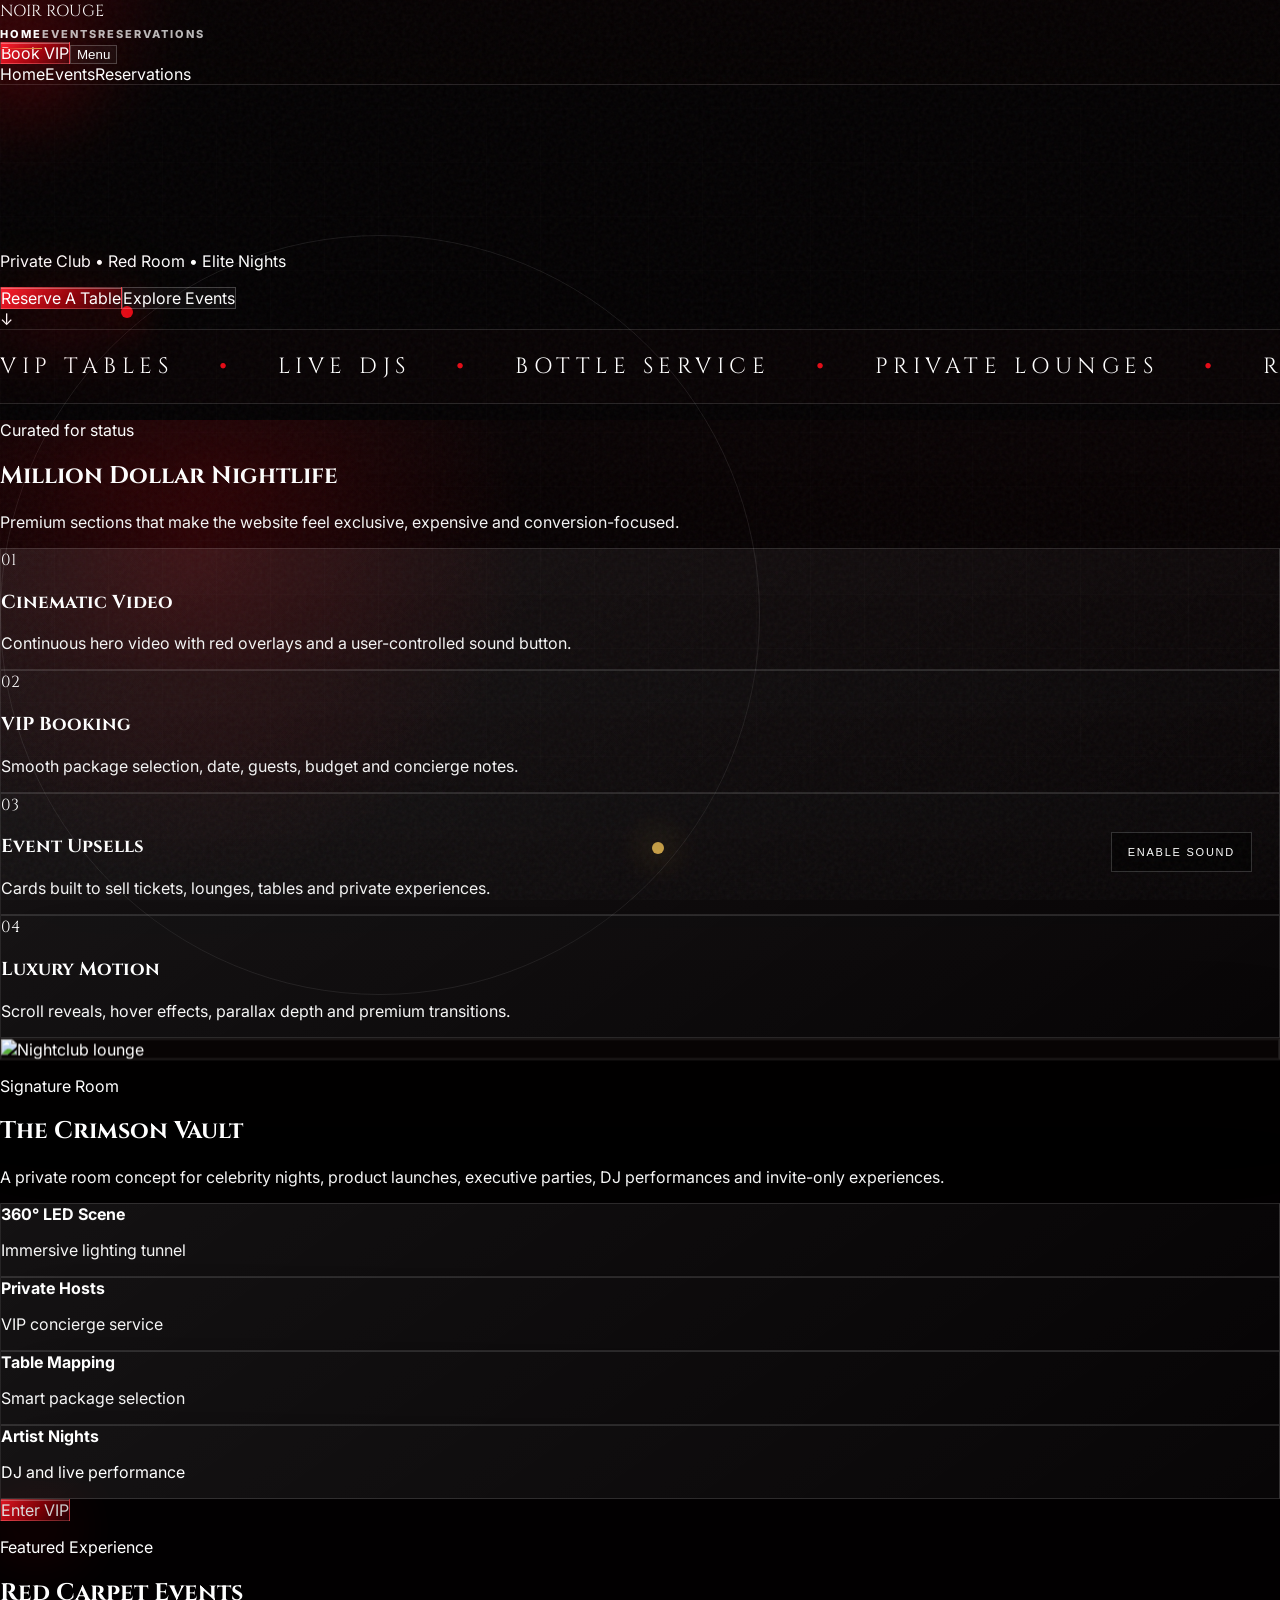
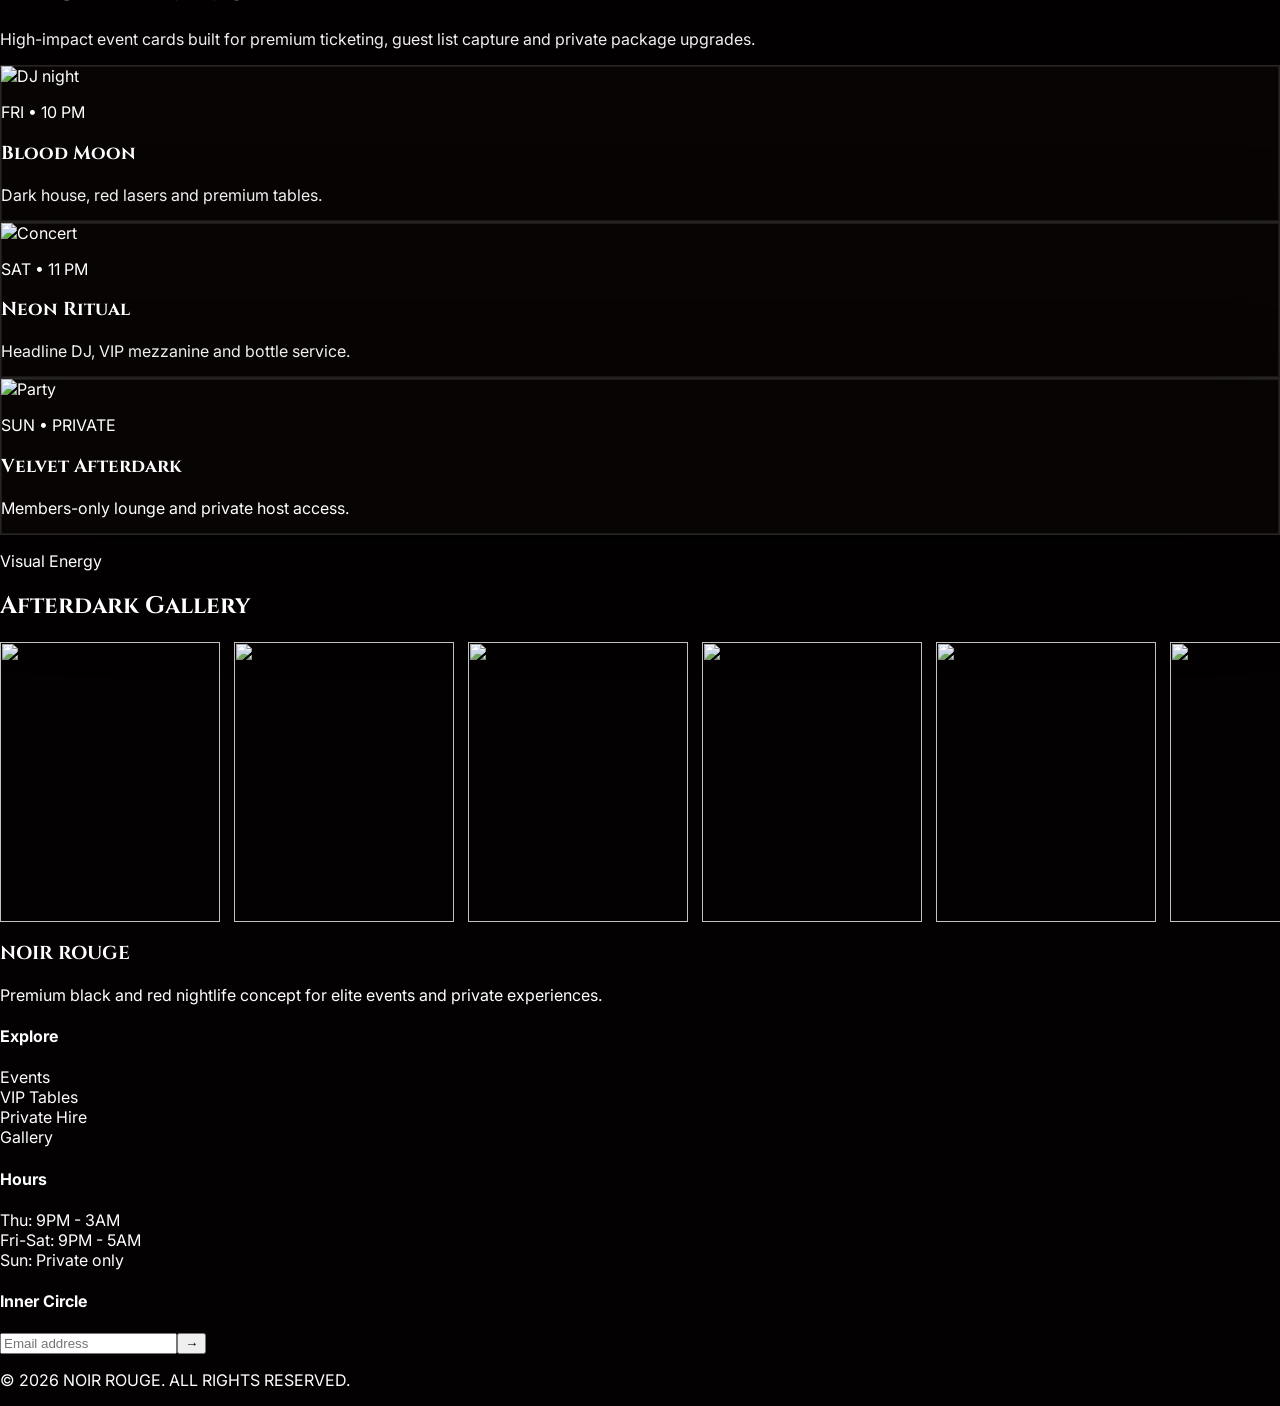
==== index.html @ a64e1a10 "Initial nightclub website" ====
<!DOCTYPE html>
<html lang="en">

<head>
    <meta charset="UTF-8">
    <meta name="viewport" content="width=device-width, initial-scale=1.0">
    <title>Noir Rouge Club | Luxury Nightclub</title>
    <script src="https://cdn.tailwindcss.com"></script>
    <link rel="stylesheet" href="assets/css/style.css">
</head>

<body>
    <div class="noise"></div>
    <div class="cursor-light"></div>
    <header class="nav-glass fixed top-0 left-0 right-0 z-50">
        <div class="mx-auto max-w-7xl px-6 h-20 flex items-center justify-between"><a href="index.html"
                class="font-display text-2xl md:text-3xl tracking-[.22em]">NOIR <span
                    class="text-red-600">ROUGE</span></a>
            <nav class="hidden md:flex items-center gap-9"><a class="lux-link active" href="index.html">Home</a><a
                    class="lux-link" href="events.html">Events</a><a class="lux-link"
                    href="reservations.html">Reservations</a></nav>
            <div class="flex items-center gap-3"><a href="reservations.html"
                    class="btn-red px-5 md:px-6 py-3 text-[10px] md:text-xs font-black uppercase tracking-[.18em]">Book
                    VIP</a><button data-menu-btn class="md:hidden btn-line px-4 py-3 text-xs">Menu</button></div>
        </div>
        <div class="mobile-menu md:hidden flex-col bg-black/95 border-t border-white/10 px-6 py-5 gap-4"><a
                href="index.html">Home</a><a href="events.html">Events</a><a href="reservations.html">Reservations</a>
        </div>
    </header>
    <section class="relative min-h-screen flex items-center justify-center overflow-hidden thin-grid"><video
            id="heroVideo" class="absolute inset-0 w-full h-full object-cover opacity-80" autoplay muted loop
            playsinline preload="auto"
            poster="https://images.unsplash.com/photo-1514525253161-7a46d19cd819?auto=format&fit=crop&w=1800&q=85">
            <source src="assets/video/night.mp4" type="video/mp4">
        </video>
        <div class="absolute inset-0 video-overlay"></div>
        <div class="hero-orbit hidden lg:block"></div><button data-sound class="sound-toggle">Enable Sound</button>
        <div class="relative z-10 max-w-7xl mx-auto px-6 text-center pt-24">
            <p class="reveal text-red-500 uppercase tracking-[.55em] text-xs font-black mb-7">Private Club • Red Room •
                Elite Nights</p>
            <!-- <h1
                class="reveal hero-title font-display text-[88px] md:text-[132px] lg:text-[158px] leading-[.78] font-black">
                The Night<br><span class="text-gradient">Looks Expensive</span></h1> -->
            <!-- <p class="reveal max-w-3xl mx-auto mt-9 text-lg md:text-xl text-white/76 leading-8">A cinematic black and
                red nightclub experience with continuous motion, VIP table reservations, high-ticket packages, private
                lounges and luxury event energy.</p> -->
            <div class="reveal mt-11 flex flex-wrap justify-center gap-4"><a href="reservations.html"
                    class="btn-red px-9 py-4 text-xs font-black uppercase tracking-[.18em]">Reserve A Table</a><a
                    href="events.html" class="btn-line px-9 py-4 text-xs font-black uppercase tracking-[.18em]">Explore
                    Events</a></div>
        </div>
        <div class="absolute bottom-8 left-1/2 -translate-x-1/2 text-white/45 animate-bounce">↓</div>
    </section>
    <div class="marquee"><span>VIP TABLES <b>•</b> LIVE DJS <b>•</b> BOTTLE SERVICE <b>•</b> PRIVATE LOUNGES <b>•</b>
            RED ROOM <b>•</b></span><span>VIP TABLES <b>•</b> LIVE DJS <b>•</b> BOTTLE SERVICE <b>•</b> PRIVATE LOUNGES
            <b>•</b> RED ROOM <b>•</b></span></div>
    <section class="py-28 split-red">
        <div class="max-w-7xl mx-auto px-6">
            <div class="text-center reveal">
                <p class="text-red-500 uppercase tracking-[.4em] text-xs font-bold">Curated for status</p>
                <h2 class="section-title font-display text-5xl md:text-7xl mt-4">Million Dollar Nightlife</h2>
                <p class="text-white/55 mt-5 max-w-2xl mx-auto leading-7">Premium sections that make the website feel
                    exclusive, expensive and conversion-focused.</p>
            </div>
            <div class="grid md:grid-cols-4 gap-5 mt-16 stagger">
                <div class="lux-card p-7"><span class="text-red-500 text-4xl font-display">01</span>
                    <h3 class="font-display text-2xl mt-8">Cinematic Video</h3>
                    <p class="text-white/60 mt-4 leading-7">Continuous hero video with red overlays and a
                        user-controlled sound button.</p>
                </div>
                <div class="lux-card p-7"><span class="text-red-500 text-4xl font-display">02</span>
                    <h3 class="font-display text-2xl mt-8">VIP Booking</h3>
                    <p class="text-white/60 mt-4 leading-7">Smooth package selection, date, guests, budget and concierge
                        notes.</p>
                </div>
                <div class="lux-card p-7"><span class="text-red-500 text-4xl font-display">03</span>
                    <h3 class="font-display text-2xl mt-8">Event Upsells</h3>
                    <p class="text-white/60 mt-4 leading-7">Cards built to sell tickets, lounges, tables and private
                        experiences.</p>
                </div>
                <div class="lux-card p-7"><span class="text-red-500 text-4xl font-display">04</span>
                    <h3 class="font-display text-2xl mt-8">Luxury Motion</h3>
                    <p class="text-white/60 mt-4 leading-7">Scroll reveals, hover effects, parallax depth and premium
                        transitions.</p>
                </div>
            </div>
        </div>
    </section>
    <section class="py-24 bg-[#070203]">
        <div class="max-w-7xl mx-auto px-6 grid lg:grid-cols-2 gap-16 items-center">
            <div class="image-frame reveal parallax" data-speed="-.025"><img
                    src="https://images.unsplash.com/photo-1571266028243-d220c6a7edbf?auto=format&fit=crop&w=1300&q=85"
                    class="w-full h-[660px] object-cover" alt="Nightclub lounge"></div>
            <div class="reveal">
                <p class="text-red-500 uppercase tracking-[.4em] text-xs font-bold">Signature Room</p>
                <h2 class="font-display text-5xl md:text-7xl mt-5 leading-tight">The Crimson Vault</h2>
                <p class="text-white/65 leading-8 mt-6">A private room concept for celebrity nights, product launches,
                    executive parties, DJ performances and invite-only experiences.</p>
                <div class="grid sm:grid-cols-2 gap-4 mt-8">
                    <div class="lux-card p-5"><b>360° LED Scene</b>
                        <p class="text-white/50 text-sm mt-2">Immersive lighting tunnel</p>
                    </div>
                    <div class="lux-card p-5"><b>Private Hosts</b>
                        <p class="text-white/50 text-sm mt-2">VIP concierge service</p>
                    </div>
                    <div class="lux-card p-5"><b>Table Mapping</b>
                        <p class="text-white/50 text-sm mt-2">Smart package selection</p>
                    </div>
                    <div class="lux-card p-5"><b>Artist Nights</b>
                        <p class="text-white/50 text-sm mt-2">DJ and live performance</p>
                    </div>
                </div><a href="reservations.html"
                    class="btn-red mt-9 px-8 py-4 text-xs font-black uppercase tracking-[.18em]">Enter VIP</a>
            </div>
        </div>
    </section>
    <section class="py-28">
        <div class="max-w-7xl mx-auto px-6">
            <div class="grid lg:grid-cols-[.9fr_1.1fr] gap-8 items-end">
                <div class="reveal">
                    <p class="text-red-500 uppercase tracking-[.4em] text-xs font-bold">Featured Experience</p>
                    <h2 class="font-display text-5xl md:text-7xl mt-4">Red Carpet Events</h2>
                </div>
                <p class="reveal text-white/60 leading-8 max-w-2xl">High-impact event cards built for premium ticketing,
                    guest list capture and private package upgrades.</p>
            </div>
            <div class="grid md:grid-cols-3 gap-6 mt-14 stagger">
                <div class="image-frame"><img
                        src="https://images.unsplash.com/photo-1574391884720-bbc3740c59d1?auto=format&fit=crop&w=900&q=85"
                        class="h-80 w-full object-cover" alt="DJ night">
                    <div class="p-6">
                        <p class="text-red-500 text-xs font-bold">FRI • 10 PM</p>
                        <h3 class="font-display text-3xl mt-2">Blood Moon</h3>
                        <p class="text-white/55 mt-3 text-sm">Dark house, red lasers and premium tables.</p>
                    </div>
                </div>
                <div class="image-frame"><img
                        src="https://images.unsplash.com/photo-1541532713592-79a0317b6b77?auto=format&fit=crop&w=900&q=85"
                        class="h-80 w-full object-cover" alt="Concert">
                    <div class="p-6">
                        <p class="text-red-500 text-xs font-bold">SAT • 11 PM</p>
                        <h3 class="font-display text-3xl mt-2">Neon Ritual</h3>
                        <p class="text-white/55 mt-3 text-sm">Headline DJ, VIP mezzanine and bottle service.</p>
                    </div>
                </div>
                <div class="image-frame"><img
                        src="https://images.unsplash.com/photo-1519671482749-fd09be7ccebf?auto=format&fit=crop&w=900&q=85"
                        class="h-80 w-full object-cover" alt="Party">
                    <div class="p-6">
                        <p class="text-red-500 text-xs font-bold">SUN • PRIVATE</p>
                        <h3 class="font-display text-3xl mt-2">Velvet Afterdark</h3>
                        <p class="text-white/55 mt-3 text-sm">Members-only lounge and private host access.</p>
                    </div>
                </div>
            </div>
        </div>
    </section>
    <section class="py-24 bg-[#080203]">
        <div class="max-w-7xl mx-auto px-6">
            <div class="text-center reveal">
                <p class="text-red-500 uppercase tracking-[.4em] text-xs font-bold">Visual Energy</p>
                <h2 class="font-display text-5xl md:text-7xl mt-4">Afterdark Gallery</h2>
            </div>
            <div class="gallery-strip mt-14 reveal"><img
                    src="https://images.unsplash.com/photo-1540039155733-5bb30b53aa14?auto=format&fit=crop&w=700&q=85"><img
                    src="https://images.unsplash.com/photo-1505236858219-8359eb29e329?auto=format&fit=crop&w=700&q=85"><img
                    src="https://images.unsplash.com/photo-1470225620780-dba8ba36b745?auto=format&fit=crop&w=700&q=85"><img
                    src="https://images.unsplash.com/photo-1516450360452-9312f5e86fc7?auto=format&fit=crop&w=700&q=85"><img
                    src="https://images.unsplash.com/photo-1514525253161-7a46d19cd819?auto=format&fit=crop&w=700&q=85"><img
                    src="https://images.unsplash.com/photo-1519671482749-fd09be7ccebf?auto=format&fit=crop&w=700&q=85">
            </div>
        </div>
    </section>
    <footer class="bg-[#030303] border-t border-white/10 py-14">
        <div class="max-w-7xl mx-auto px-6 grid md:grid-cols-4 gap-10">
            <div>
                <h3 class="font-display text-3xl tracking-[.2em]">NOIR <span class="text-red-600">ROUGE</span></h3>
                <p class="text-sm text-white/55 mt-4">Premium black and red nightlife concept for elite events and
                    private experiences.</p>
            </div>
            <div>
                <h4 class="font-bold mb-4">Explore</h4>
                <p class="text-white/55 text-sm leading-8">Events<br>VIP Tables<br>Private Hire<br>Gallery</p>
            </div>
            <div>
                <h4 class="font-bold mb-4">Hours</h4>
                <p class="text-white/55 text-sm leading-8">Thu: 9PM - 3AM<br>Fri-Sat: 9PM - 5AM<br>Sun: Private only</p>
            </div>
            <div>
                <h4 class="font-bold mb-4">Inner Circle</h4>
                <div class="flex border-b border-white/20"><input
                        class="bg-transparent outline-none py-3 flex-1 text-sm" placeholder="Email address"><button
                        class="text-red-500 font-bold">→</button></div>
            </div>
        </div>
        <p class="text-center text-white/35 text-xs tracking-[.2em] mt-12">© 2026 NOIR ROUGE. ALL RIGHTS RESERVED.</p>
    </footer>
    <script src="assets/js/main.js"></script>
</body>

</html>
---- assets/css/style.css ----
@import url('https://fonts.googleapis.com/css2?family=Cinzel:wght@500;600;700;800;900&family=Inter:wght@300;400;500;600;700;800;900&display=swap');

:root {
    --bg: #030102;
    --red: #e50914;
    --red2: #850008;
    --gold: #d8aa44;
    --wine: #150205;
    --line: rgba(255, 255, 255, .13);
    --text: #fff;
    --muted: rgba(255, 255, 255, .64)
}

* {
    box-sizing: border-box
}

html {
    scroll-behavior: smooth
}

body {
    margin: 0;
    background: var(--bg);
    color: var(--text);
    font-family: Inter, sans-serif;
    overflow-x: hidden
}

a {
    text-decoration: none;
    color: inherit
}

img,
video {
    max-width: 100%;
    display: block
}

.font-display {
    font-family: Cinzel, serif
}

.noise {
    position: fixed;
    inset: 0;
    z-index: 999;
    pointer-events: none;
    opacity: .06;
    background-image: url("data:image/svg+xml,%3Csvg viewBox='0 0 250 250' xmlns='http://www.w3.org/2000/svg'%3E%3Cfilter id='n'%3E%3CfeTurbulence type='fractalNoise' baseFrequency='.9' numOctaves='3' stitchTiles='stitch'/%3E%3C/filter%3E%3Crect width='100%25' height='100%25' filter='url(%23n)' opacity='.8'/%3E%3C/svg%3E")
}

.cursor-light {
    position: fixed;
    width: 420px;
    height: 420px;
    border-radius: 50%;
    background: radial-gradient(circle, rgba(229, 9, 20, .22), transparent 62%);
    transform: translate(-50%, -50%);
    pointer-events: none;
    z-index: 2;
    mix-blend-mode: screen;
    filter: blur(20px)
}

.nav-glass {
    background: linear-gradient(180deg, rgba(6, 0, 2, .88), rgba(6, 0, 2, .58));
    backdrop-filter: blur(18px);
    border-bottom: 1px solid var(--line)
}

.lux-link {
    font-size: 11px;
    text-transform: uppercase;
    letter-spacing: .18em;
    font-weight: 800;
    color: rgba(255, 255, 255, .72);
    position: relative;
    padding: 30px 0
}

.lux-link:after {
    content: "";
    position: absolute;
    left: 0;
    bottom: 22px;
    width: 0;
    height: 1px;
    background: linear-gradient(90deg, var(--red), var(--gold));
    transition: .35s
}

.lux-link:hover,
.lux-link.active {
    color: #fff
}

.lux-link:hover:after,
.lux-link.active:after {
    width: 100%
}

.btn-red {
    display: inline-flex;
    align-items: center;
    justify-content: center;
    background: linear-gradient(135deg, #ff1a28, #950008 55%, #2b0205);
    border: 1px solid rgba(255, 255, 255, .18);
    box-shadow: 0 18px 70px rgba(229, 9, 20, .35), inset 0 1px 0 rgba(255, 255, 255, .32);
    transition: .35s;
    color: #fff
}

.btn-red:hover {
    transform: translateY(-3px);
    box-shadow: 0 28px 90px rgba(229, 9, 20, .52)
}

.btn-line {
    display: inline-flex;
    align-items: center;
    justify-content: center;
    border: 1px solid rgba(255, 255, 255, .22);
    background: rgba(255, 255, 255, .035);
    transition: .35s;
    color: #fff
}

.btn-line:hover {
    border-color: rgba(229, 9, 20, .7);
    background: rgba(229, 9, 20, .14);
    transform: translateY(-3px)
}

/* .video-overlay {
    background: radial-gradient(circle at 50% 35%, rgba(229, 9, 20, .22), transparent 30%), linear-gradient(90deg, rgba(0, 0, 0, .9), rgba(0, 0, 0, .26), rgba(0, 0, 0, .92)), linear-gradient(180deg, rgba(0, 0, 0, .3), #030102 94%)
} */

.hero-title {
    text-shadow: 0 2px 0 #2b0003, 0 0 30px rgba(229, 9, 20, .42), 0 30px 95px #000;
    letter-spacing: -.07em
}

.text-gradient {
    background: linear-gradient(90deg, #fff, #ff2734 45%, #d8aa44);
    -webkit-background-clip: text;
    background-clip: text;
    color: transparent
}

.thin-grid:before {
    content: "";
    position: absolute;
    inset: 0;
    background: linear-gradient(rgba(255, 255, 255, .025) 1px, transparent 1px), linear-gradient(90deg, rgba(255, 255, 255, .025) 1px, transparent 1px);
    background-size: 54px 54px;
    mask-image: linear-gradient(to bottom, transparent, #000 20%, #000 80%, transparent);
    opacity: .6
}

.hero-orbit {
    position: absolute;
    width: 760px;
    height: 760px;
    border: 1px solid rgba(255, 255, 255, .09);
    border-radius: 50%;
    animation: spin 24s linear infinite
}

.hero-orbit:before,
.hero-orbit:after {
    content: "";
    position: absolute;
    width: 12px;
    height: 12px;
    background: var(--red);
    box-shadow: 0 0 35px var(--red);
    border-radius: 50%;
    top: 70px;
    left: 120px
}

.hero-orbit:after {
    top: auto;
    left: auto;
    right: 95px;
    bottom: 140px;
    background: var(--gold);
    box-shadow: 0 0 35px var(--gold)
}

@keyframes spin {
    to {
        transform: rotate(360deg)
    }
}

.sound-toggle {
    position: absolute;
    right: 28px;
    bottom: 28px;
    z-index: 20;
    border: 1px solid rgba(255, 255, 255, .18);
    background: rgba(0, 0, 0, .58);
    backdrop-filter: blur(12px);
    color: #fff;
    padding: 13px 16px;
    font-size: 11px;
    text-transform: uppercase;
    letter-spacing: .16em
}

.marquee {
    overflow: hidden;
    border-top: 1px solid var(--line);
    border-bottom: 1px solid var(--line);
    background: #070203;
    white-space: nowrap
}

.marquee span {
    display: inline-block;
    padding: 22px 0;
    font-family: Cinzel, serif;
    font-size: 22px;
    letter-spacing: .25em;
    animation: marquee 24s linear infinite;
    color: #fff
}

.marquee b {
    color: var(--red);
    margin: 0 34px
}

@keyframes marquee {
    to {
        transform: translateX(-100%)
    }
}

.section-title {
    text-shadow: 0 0 45px rgba(229, 9, 20, .32)
}

.lux-card {
    position: relative;
    background: linear-gradient(145deg, rgba(255, 255, 255, .075), rgba(255, 255, 255, .025));
    border: 1px solid var(--line);
    box-shadow: 0 28px 95px rgba(0, 0, 0, .35);
    overflow: hidden;
    transition: .45s
}

.lux-card:before {
    content: "";
    position: absolute;
    inset: 0;
    background: linear-gradient(120deg, transparent, rgba(229, 9, 20, .18), transparent);
    transform: translateX(-120%);
    transition: .7s
}

.lux-card:hover {
    transform: translateY(-9px);
    border-color: rgba(229, 9, 20, .52);
    box-shadow: 0 40px 120px rgba(229, 9, 20, .16)
}

.lux-card:hover:before {
    transform: translateX(120%)
}

.image-frame {
    position: relative;
    background: #080404;
    border: 1px solid var(--line);
    box-shadow: 0 32px 100px rgba(0, 0, 0, .48);
    overflow: hidden
}

.image-frame:after {
    content: "";
    position: absolute;
    inset: 0;
    border: 1px solid rgba(255, 255, 255, .08);
    pointer-events: none
}

.image-frame img {
    transition: transform .8s, filter .8s
}

.image-frame:hover img {
    transform: scale(1.06);
    filter: saturate(1.2) contrast(1.08)
}

.split-red {
    background: radial-gradient(circle at 15% 20%, rgba(229, 9, 20, .18), transparent 28%), linear-gradient(180deg, #080203, #030102)
}

.reveal {
    opacity: 0;
    transform: translateY(34px);
    transition: opacity .9s ease, transform .9s cubic-bezier(.2, .8, .2, 1)
}

.reveal.show {
    opacity: 1;
    transform: translateY(0)
}

.stagger>* {
    opacity: 0;
    transform: translateY(30px);
    transition: .75s
}

.stagger.show>* {
    opacity: 1;
    transform: translateY(0)
}

.stagger.show>*:nth-child(2) {
    transition-delay: .13s
}

.stagger.show>*:nth-child(3) {
    transition-delay: .26s
}

.stagger.show>*:nth-child(4) {
    transition-delay: .39s
}

.parallax {
    will-change: transform
}

.package.active {
    border-color: var(--red);
    background: linear-gradient(145deg, rgba(229, 9, 20, .24), rgba(255, 255, 255, .045))
}

.form-input {
    width: 100%;
    background: rgba(255, 255, 255, .055);
    border: 1px solid rgba(255, 255, 255, .13);
    padding: 15px 16px;
    outline: 0;
    color: #fff;
    transition: .25s
}

.form-input:focus {
    border-color: rgba(229, 9, 20, .8);
    box-shadow: 0 0 0 4px rgba(229, 9, 20, .12)
}

.form-input option {
    background: #080203
}

.accordion-content {
    max-height: 0;
    overflow: hidden;
    transition: max-height .35s ease
}

.accordion.open .accordion-content {
    max-height: 240px
}

.gallery-strip {
    display: grid;
    grid-template-columns: repeat(6, minmax(220px, 1fr));
    gap: 14px
}

.gallery-strip img {
    height: 280px;
    width: 100%;
    object-fit: cover;
    filter: grayscale(.35);
    transition: .4s
}

.gallery-strip img:hover {
    filter: grayscale(0);
    transform: translateY(-8px)
}

@media(max-width:768px) {
    .hero-title {
        font-size: 64px !important
    }

    .cursor-light {
        display: none
    }

    .gallery-strip {
        grid-template-columns: 1fr 1fr
    }

    .sound-toggle {
        right: 14px;
        bottom: 14px
    }

    .marquee span {
        font-size: 16px
    }

    .mobile-menu {
        display: none
    }

    .mobile-menu.open {
        display: flex
    }
}
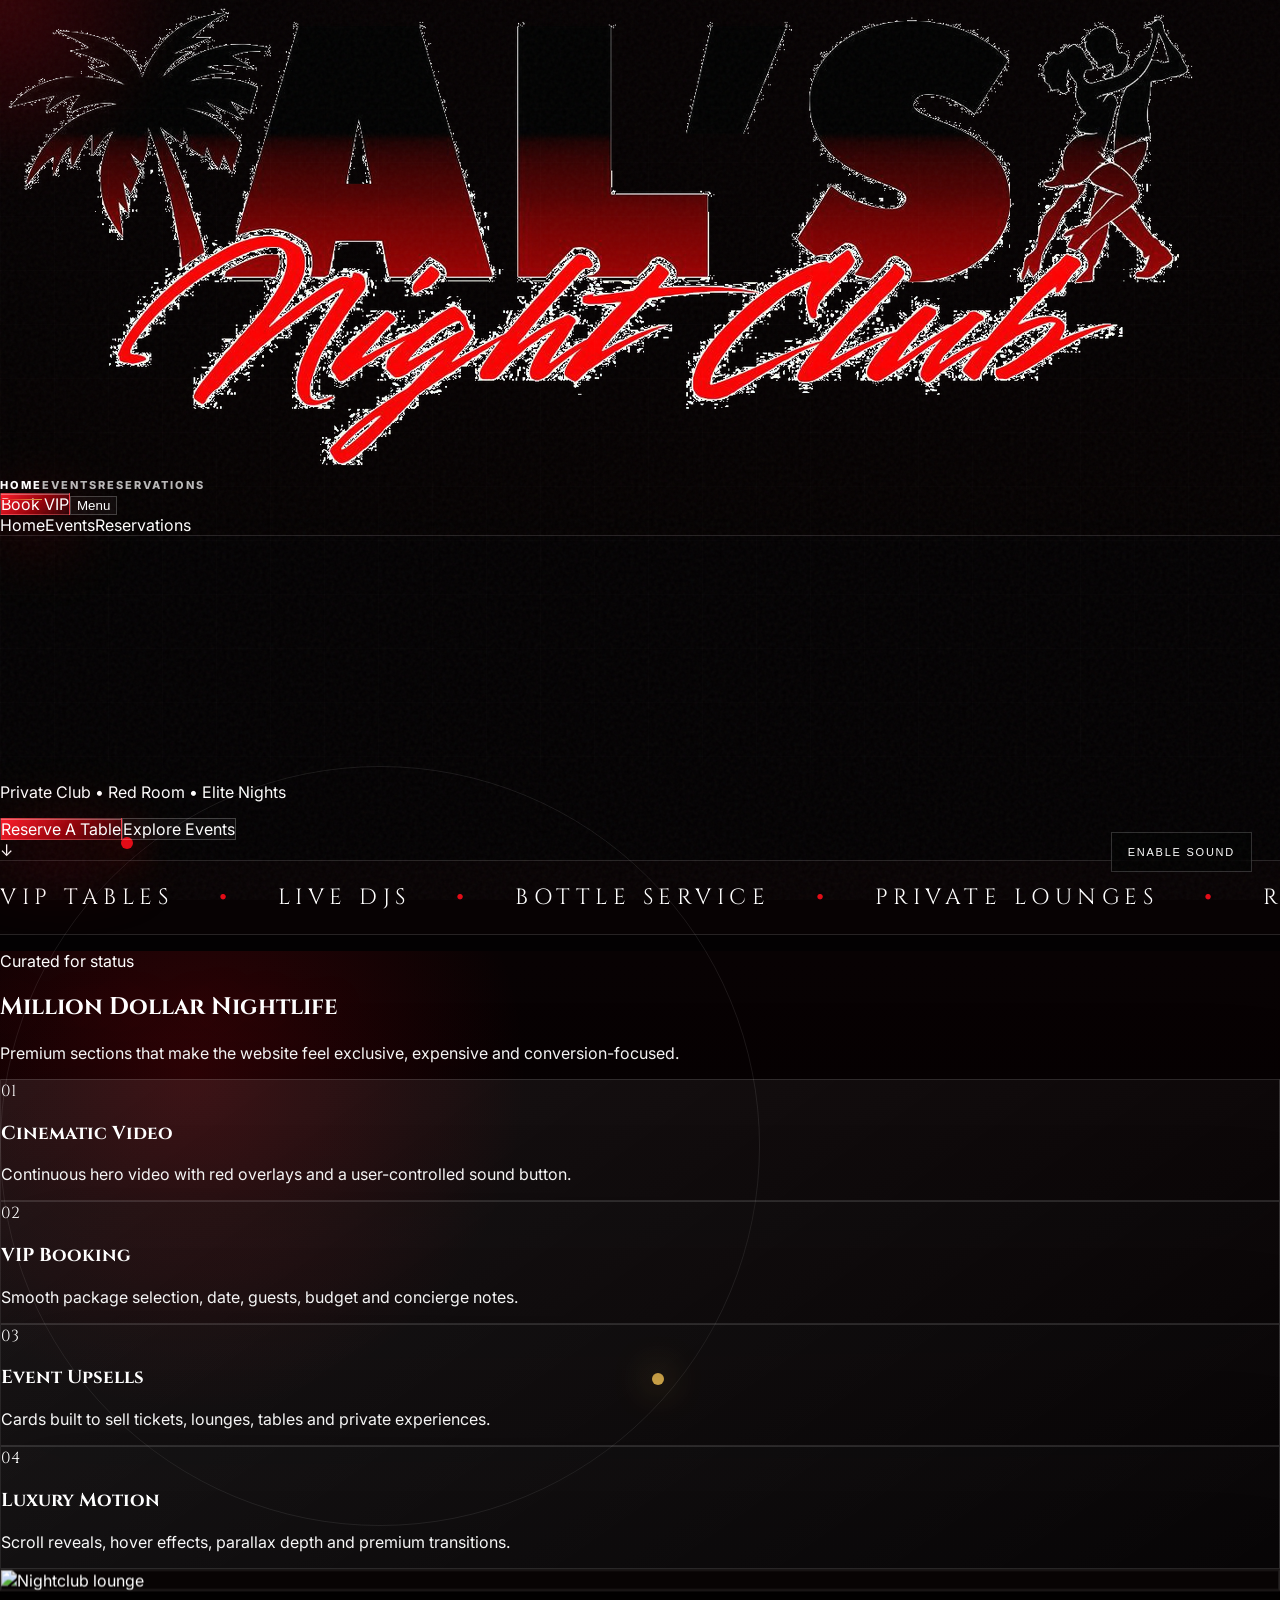
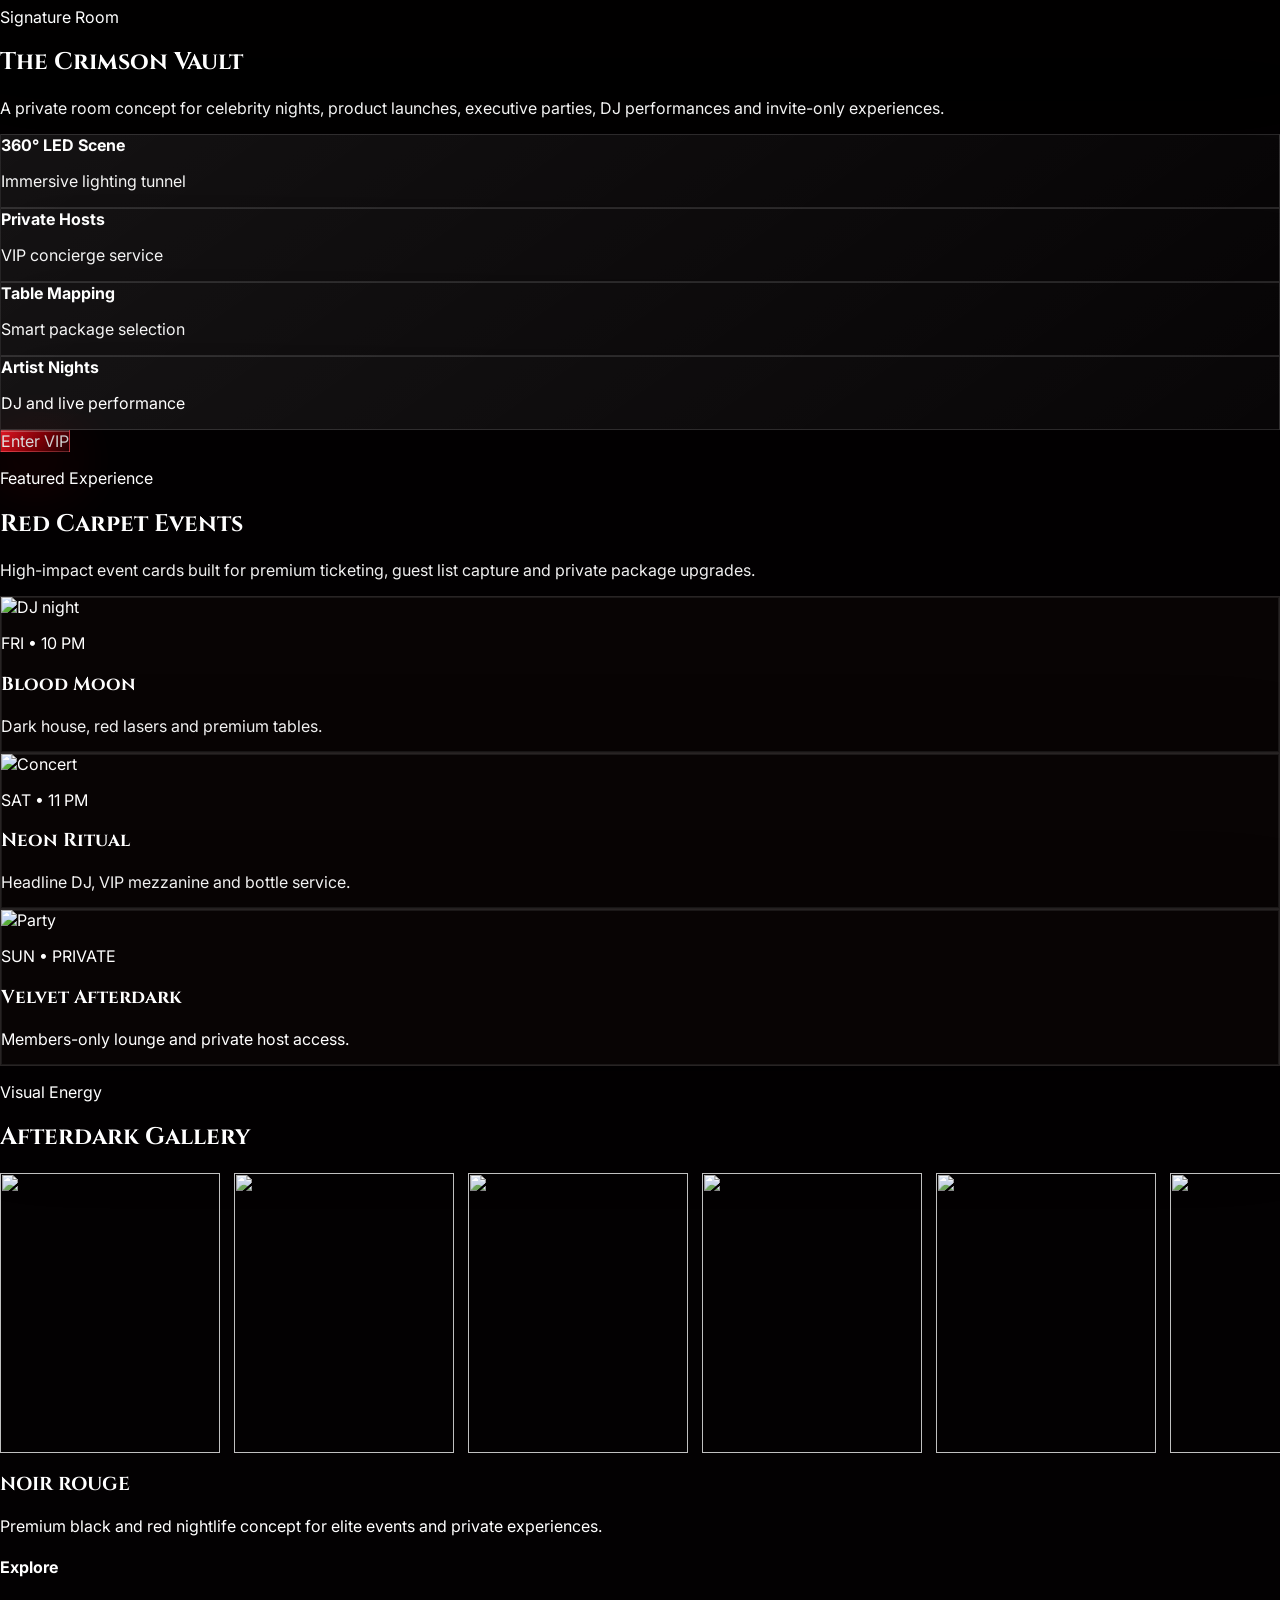
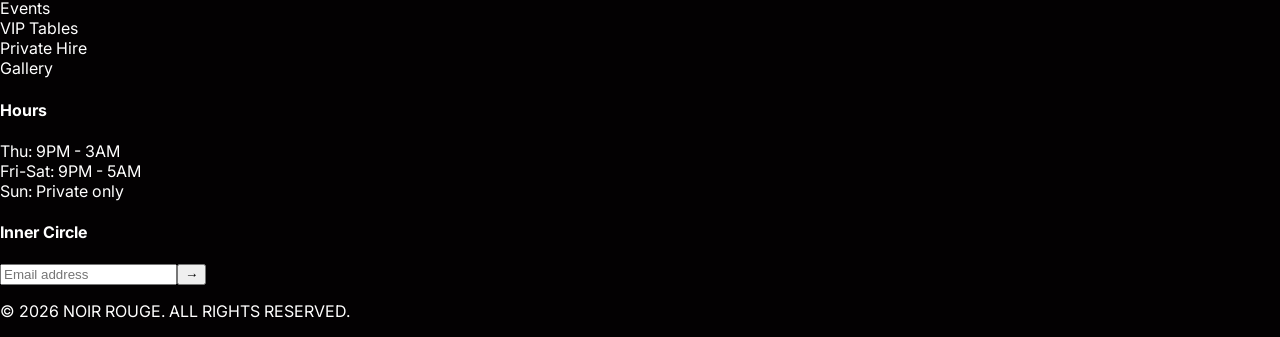
==== commit 83dbe0f2: "Initial nightclub website" ====
--- a/index.html
+++ b/index.html
@@ -13,9 +13,11 @@
     <div class="noise"></div>
     <div class="cursor-light"></div>
     <header class="nav-glass fixed top-0 left-0 right-0 z-50">
-        <div class="mx-auto max-w-7xl px-6 h-20 flex items-center justify-between"><a href="index.html"
-                class="font-display text-2xl md:text-3xl tracking-[.22em]">NOIR <span
-                    class="text-red-600">ROUGE</span></a>
+        <div class="mx-auto max-w-7xl px-6 h-20 flex items-center justify-between">
+            <a href="index.html" class="flex h-full items-center">
+                <img src="assets/logo.png" alt="Noir Rouge Club"
+                    class="h-12 md:h-14 w-auto max-w-[170px] object-contain">
+            </a>
             <nav class="hidden md:flex items-center gap-9"><a class="lux-link active" href="index.html">Home</a><a
                     class="lux-link" href="events.html">Events</a><a class="lux-link"
                     href="reservations.html">Reservations</a></nav>
@@ -27,8 +29,8 @@
                 href="index.html">Home</a><a href="events.html">Events</a><a href="reservations.html">Reservations</a>
         </div>
     </header>
-    <section class="relative min-h-screen flex items-center justify-center overflow-hidden thin-grid"><video
-            id="heroVideo" class="absolute inset-0 w-full h-full object-cover opacity-80" autoplay muted loop
+    <section class="relative min-h-screen flex items-center justify-center overflow-hidden thin-grid">
+        <video id="heroVideo" class="hero-video absolute inset-0 w-full h-full opacity-80" autoplay muted loop
             playsinline preload="auto"
             poster="https://images.unsplash.com/photo-1514525253161-7a46d19cd819?auto=format&fit=crop&w=1800&q=85">
             <source src="assets/video/night.mp4" type="video/mp4">
--- a/assets/css/style.css
+++ b/assets/css/style.css
@@ -421,4 +421,23 @@
     .mobile-menu.open {
         display: flex
     }
+}
+
+/* Header logo fix */
+header a img {
+    display: block;
+}
+
+/* Hero video crop fix */
+.hero-video {
+    object-fit: cover;
+    object-position: center top;
+    padding-top: 80px;
+}
+
+/* Better mobile video position */
+@media (max-width: 768px) {
+    .hero-video {
+        object-position: center top;
+    }
 }
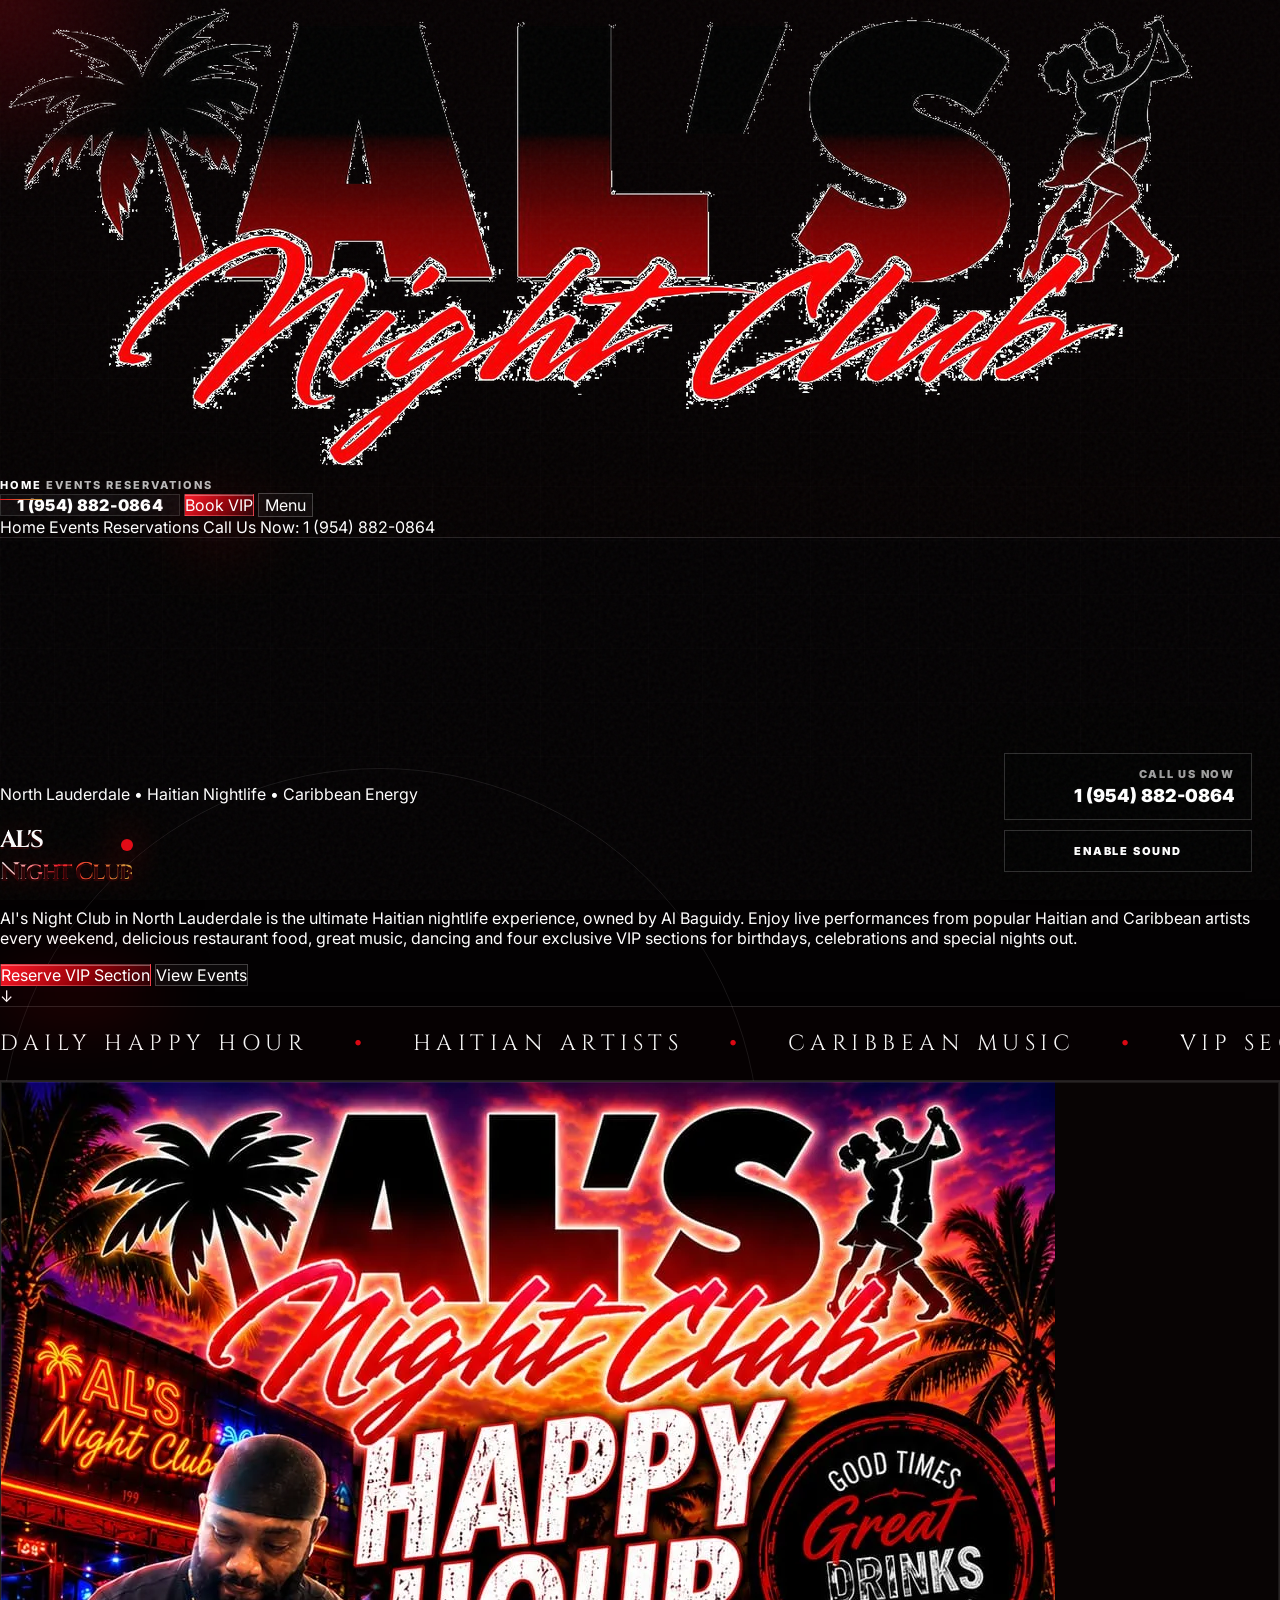
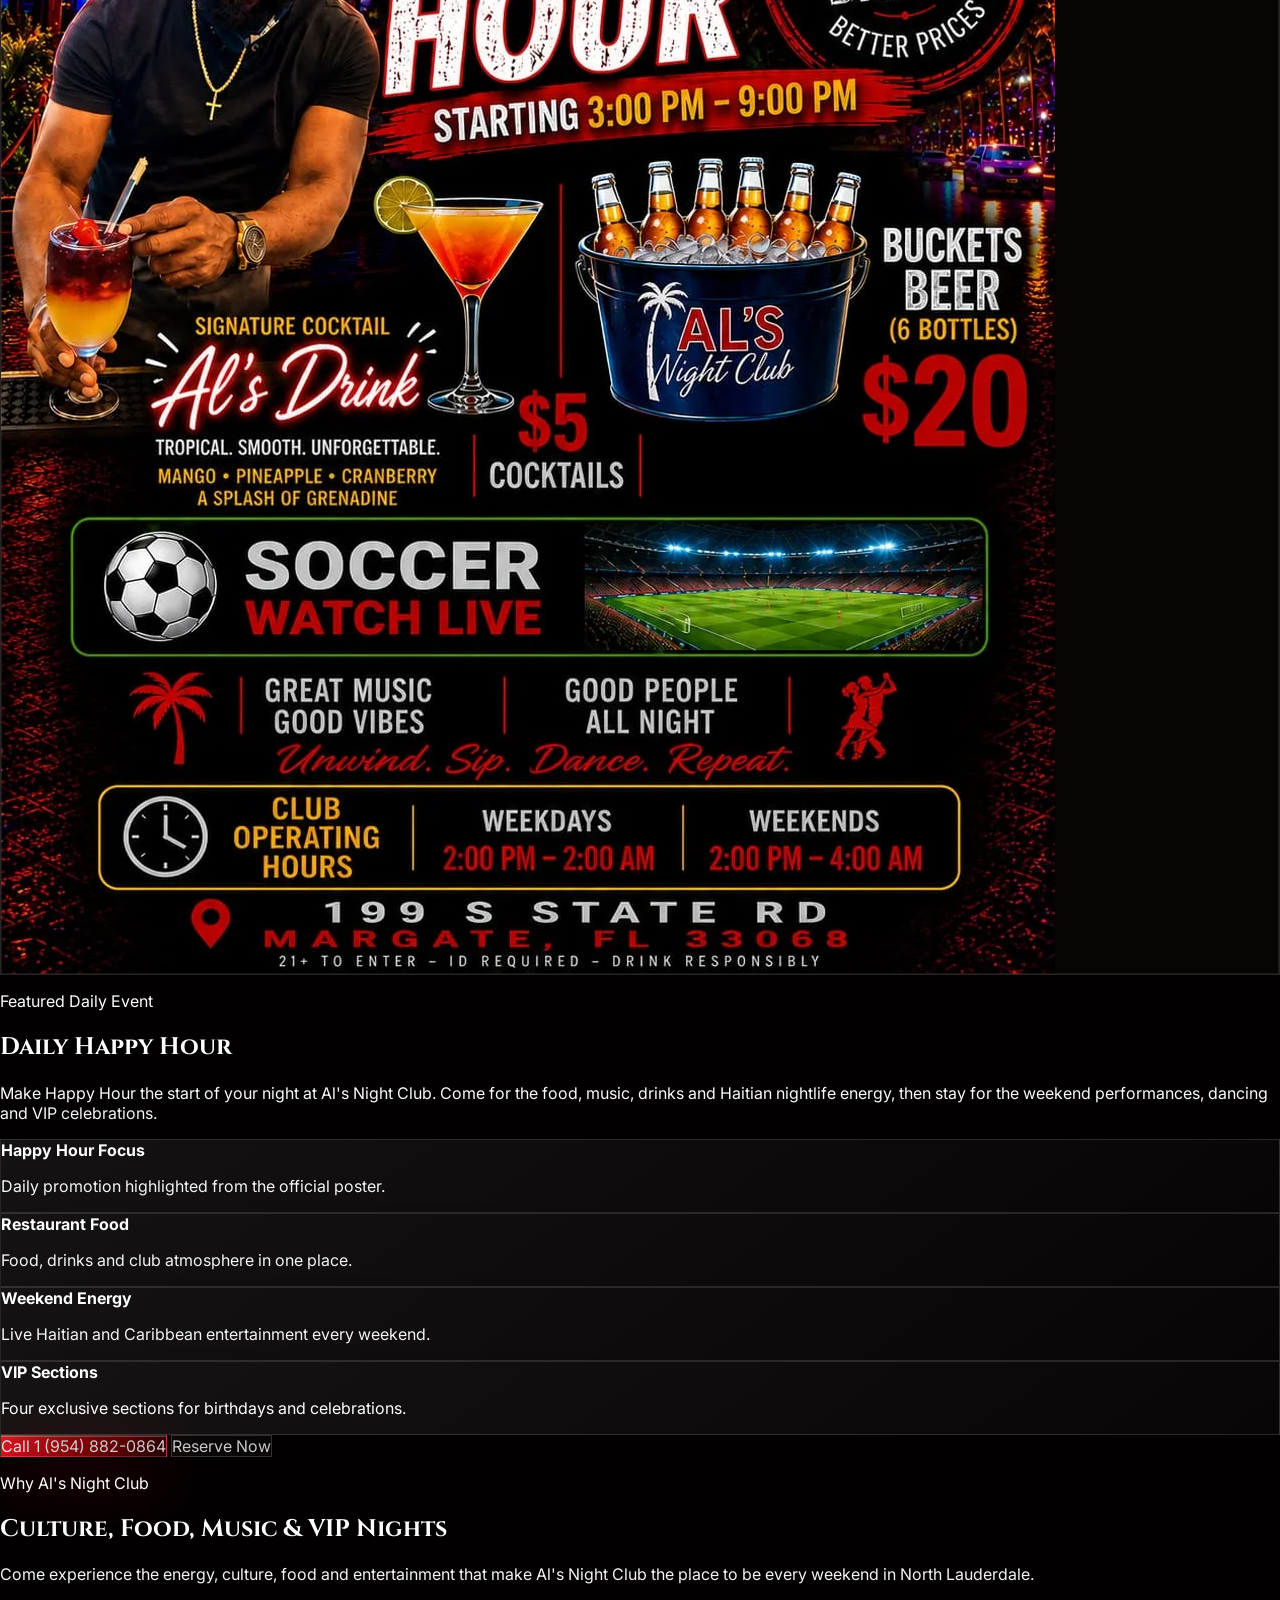
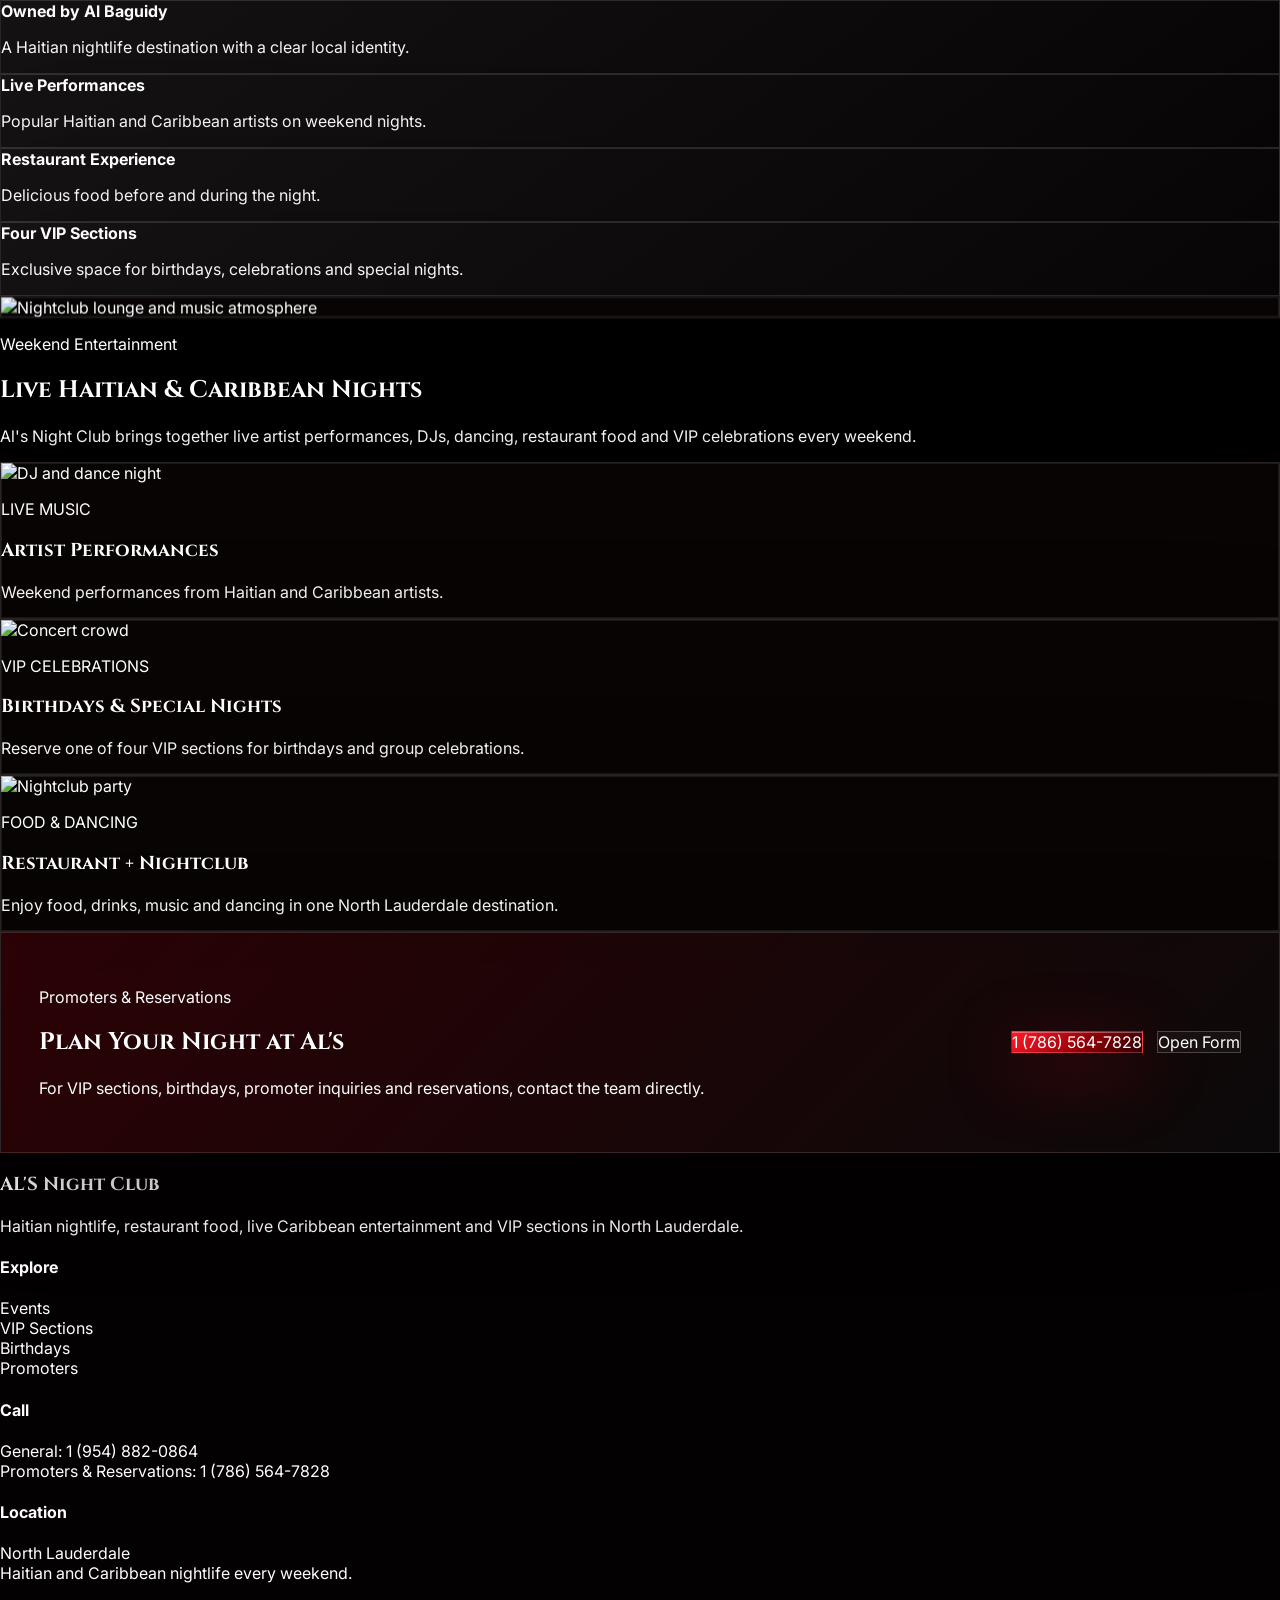
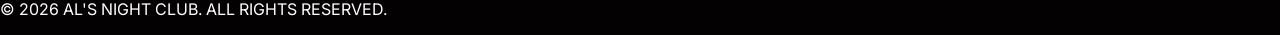
==== commit 8699c6c9: "Initial nightclub website" ====
--- a/index.html
+++ b/index.html
@@ -4,7 +4,9 @@
 <head>
     <meta charset="UTF-8">
     <meta name="viewport" content="width=device-width, initial-scale=1.0">
-    <title>Noir Rouge Club | Luxury Nightclub</title>
+    <meta name="description"
+        content="Al's Night Club in North Lauderdale is the ultimate Haitian nightlife experience with live Haitian and Caribbean artists, restaurant food, music, dancing, VIP sections, birthdays and weekend entertainment.">
+    <title>Al's Night Club | Haitian Nightlife in North Lauderdale</title>
     <script src="https://cdn.tailwindcss.com"></script>
     <link rel="stylesheet" href="assets/css/style.css">
 </head>
@@ -12,191 +14,258 @@
 <body>
     <div class="noise"></div>
     <div class="cursor-light"></div>
+
     <header class="nav-glass fixed top-0 left-0 right-0 z-50">
         <div class="mx-auto max-w-7xl px-6 h-20 flex items-center justify-between">
             <a href="index.html" class="flex h-full items-center">
                 <img src="assets/logo.png" alt="Noir Rouge Club"
                     class="h-12 md:h-14 w-auto max-w-[170px] object-contain">
             </a>
-            <nav class="hidden md:flex items-center gap-9"><a class="lux-link active" href="index.html">Home</a><a
-                    class="lux-link" href="events.html">Events</a><a class="lux-link"
-                    href="reservations.html">Reservations</a></nav>
-            <div class="flex items-center gap-3"><a href="reservations.html"
+
+            <nav class="hidden md:flex items-center gap-9">
+                <a class="lux-link active" href="index.html">Home</a>
+                <a class="lux-link" href="events.html">Events</a>
+                <a class="lux-link" href="reservations.html">Reservations</a>
+            </nav>
+
+            <div class="flex items-center gap-3">
+                <a href="tel:+19548820864" class="hidden lg:inline-flex nav-phone">1 (954) 882-0864</a>
+                <a href="reservations.html"
                     class="btn-red px-5 md:px-6 py-3 text-[10px] md:text-xs font-black uppercase tracking-[.18em]">Book
-                    VIP</a><button data-menu-btn class="md:hidden btn-line px-4 py-3 text-xs">Menu</button></div>
-        </div>
-        <div class="mobile-menu md:hidden flex-col bg-black/95 border-t border-white/10 px-6 py-5 gap-4"><a
-                href="index.html">Home</a><a href="events.html">Events</a><a href="reservations.html">Reservations</a>
+                    VIP</a>
+                <button data-menu-btn class="md:hidden btn-line px-4 py-3 text-xs">Menu</button>
+            </div>
+        </div>
+        <div class="mobile-menu md:hidden flex-col bg-black/95 border-t border-white/10 px-6 py-5 gap-4">
+            <a href="index.html">Home</a>
+            <a href="events.html">Events</a>
+            <a href="reservations.html">Reservations</a>
+            <a href="tel:+19548820864">Call Us Now: 1 (954) 882-0864</a>
         </div>
     </header>
+
     <section class="relative min-h-screen flex items-center justify-center overflow-hidden thin-grid">
         <video id="heroVideo" class="hero-video absolute inset-0 w-full h-full opacity-80" autoplay muted loop
-            playsinline preload="auto"
-            poster="https://images.unsplash.com/photo-1514525253161-7a46d19cd819?auto=format&fit=crop&w=1800&q=85">
+            playsinline preload="auto" poster="assets/images/happy-hour.png">
             <source src="assets/video/night.mp4" type="video/mp4">
         </video>
         <div class="absolute inset-0 video-overlay"></div>
-        <div class="hero-orbit hidden lg:block"></div><button data-sound class="sound-toggle">Enable Sound</button>
+        <div class="hero-orbit hidden lg:block"></div>
+
+        <div class="hero-action-stack">
+            <a href="tel:+19548820864" class="call-now-box">
+                <span>Call Us Now</span>
+                <strong>1 (954) 882-0864</strong>
+            </a>
+            <button data-sound class="sound-toggle">Enable Sound</button>
+        </div>
+
         <div class="relative z-10 max-w-7xl mx-auto px-6 text-center pt-24">
-            <p class="reveal text-red-500 uppercase tracking-[.55em] text-xs font-black mb-7">Private Club • Red Room •
-                Elite Nights</p>
-            <!-- <h1
-                class="reveal hero-title font-display text-[88px] md:text-[132px] lg:text-[158px] leading-[.78] font-black">
-                The Night<br><span class="text-gradient">Looks Expensive</span></h1> -->
-            <!-- <p class="reveal max-w-3xl mx-auto mt-9 text-lg md:text-xl text-white/76 leading-8">A cinematic black and
-                red nightclub experience with continuous motion, VIP table reservations, high-ticket packages, private
-                lounges and luxury event energy.</p> -->
-            <div class="reveal mt-11 flex flex-wrap justify-center gap-4"><a href="reservations.html"
-                    class="btn-red px-9 py-4 text-xs font-black uppercase tracking-[.18em]">Reserve A Table</a><a
-                    href="events.html" class="btn-line px-9 py-4 text-xs font-black uppercase tracking-[.18em]">Explore
-                    Events</a></div>
+            <p class="reveal text-red-500 uppercase tracking-[.45em] text-xs font-black mb-7">North Lauderdale • Haitian
+                Nightlife • Caribbean Energy</p>
+            <h1
+                class="reveal hero-title font-display text-[70px] md:text-[22px] lg:text-[50px] leading-[.78] font-black">
+                AL'S<br><span class="text-gradient">Night Club</span>
+            </h1>
+            <p class="reveal max-w-4xl mx-auto mt-9 text-lg md:text-xl text-white/76 leading-8">
+                Al's Night Club in North Lauderdale is the ultimate Haitian nightlife experience, owned by Al Baguidy.
+                Enjoy live performances from popular Haitian and Caribbean artists every weekend, delicious restaurant
+                food, great music, dancing and four exclusive VIP sections for birthdays, celebrations and special
+                nights out.
+            </p>
+            <div class="reveal mt-11 flex flex-wrap justify-center gap-4">
+                <a href="reservations.html"
+                    class="btn-red px-9 py-4 text-xs font-black uppercase tracking-[.18em]">Reserve VIP Section</a>
+                <a href="events.html" class="btn-line px-9 py-4 text-xs font-black uppercase tracking-[.18em]">View
+                    Events</a>
+            </div>
         </div>
         <div class="absolute bottom-8 left-1/2 -translate-x-1/2 text-white/45 animate-bounce">↓</div>
     </section>
-    <div class="marquee"><span>VIP TABLES <b>•</b> LIVE DJS <b>•</b> BOTTLE SERVICE <b>•</b> PRIVATE LOUNGES <b>•</b>
-            RED ROOM <b>•</b></span><span>VIP TABLES <b>•</b> LIVE DJS <b>•</b> BOTTLE SERVICE <b>•</b> PRIVATE LOUNGES
-            <b>•</b> RED ROOM <b>•</b></span></div>
-    <section class="py-28 split-red">
+
+    <div class="marquee">
+        <span>DAILY HAPPY HOUR <b>•</b> HAITIAN ARTISTS <b>•</b> CARIBBEAN MUSIC <b>•</b> VIP SECTIONS <b>•</b>
+            RESTAURANT FOOD <b>•</b></span>
+        <span>DAILY HAPPY HOUR <b>•</b> HAITIAN ARTISTS <b>•</b> CARIBBEAN MUSIC <b>•</b> VIP SECTIONS <b>•</b>
+            RESTAURANT FOOD <b>•</b></span>
+    </div>
+
+    <section id="daily-happy-hour" class="py-24 split-red">
         <div class="max-w-7xl mx-auto px-6">
-            <div class="text-center reveal">
-                <p class="text-red-500 uppercase tracking-[.4em] text-xs font-bold">Curated for status</p>
-                <h2 class="section-title font-display text-5xl md:text-7xl mt-4">Million Dollar Nightlife</h2>
-                <p class="text-white/55 mt-5 max-w-2xl mx-auto leading-7">Premium sections that make the website feel
-                    exclusive, expensive and conversion-focused.</p>
-            </div>
-            <div class="grid md:grid-cols-4 gap-5 mt-16 stagger">
-                <div class="lux-card p-7"><span class="text-red-500 text-4xl font-display">01</span>
-                    <h3 class="font-display text-2xl mt-8">Cinematic Video</h3>
-                    <p class="text-white/60 mt-4 leading-7">Continuous hero video with red overlays and a
-                        user-controlled sound button.</p>
-                </div>
-                <div class="lux-card p-7"><span class="text-red-500 text-4xl font-display">02</span>
-                    <h3 class="font-display text-2xl mt-8">VIP Booking</h3>
-                    <p class="text-white/60 mt-4 leading-7">Smooth package selection, date, guests, budget and concierge
-                        notes.</p>
-                </div>
-                <div class="lux-card p-7"><span class="text-red-500 text-4xl font-display">03</span>
-                    <h3 class="font-display text-2xl mt-8">Event Upsells</h3>
-                    <p class="text-white/60 mt-4 leading-7">Cards built to sell tickets, lounges, tables and private
-                        experiences.</p>
-                </div>
-                <div class="lux-card p-7"><span class="text-red-500 text-4xl font-display">04</span>
-                    <h3 class="font-display text-2xl mt-8">Luxury Motion</h3>
-                    <p class="text-white/60 mt-4 leading-7">Scroll reveals, hover effects, parallax depth and premium
-                        transitions.</p>
-                </div>
-            </div>
-        </div>
-    </section>
+            <div class="grid lg:grid-cols-[.95fr_1.05fr] gap-10 items-center">
+                <div class="reveal image-frame poster-frame">
+                    <img src="assets/images/happy-hour.webp" alt="Al's Night Club Happy Hour event poster"
+                        class="w-full h-full object-cover">
+                </div>
+                <div class="reveal">
+                    <p class="text-red-500 uppercase tracking-[.4em] text-xs font-bold">Featured Daily Event</p>
+                    <h2 class="font-display text-5xl md:text-7xl mt-5 leading-tight">Daily Happy Hour</h2>
+                    <p class="text-white/70 leading-8 mt-6 text-lg">
+                        Make Happy Hour the start of your night at Al's Night Club. Come for the food, music, drinks and
+                        Haitian nightlife energy, then stay for the weekend performances, dancing and VIP celebrations.
+                    </p>
+                    <div class="grid sm:grid-cols-2 gap-4 mt-8">
+                        <div class="lux-card p-5">
+                            <b>Happy Hour Focus</b>
+                            <p class="text-white/55 text-sm mt-2">Daily promotion highlighted from the official poster.
+                            </p>
+                        </div>
+                        <div class="lux-card p-5">
+                            <b>Restaurant Food</b>
+                            <p class="text-white/55 text-sm mt-2">Food, drinks and club atmosphere in one place.</p>
+                        </div>
+                        <div class="lux-card p-5">
+                            <b>Weekend Energy</b>
+                            <p class="text-white/55 text-sm mt-2">Live Haitian and Caribbean entertainment every
+                                weekend.</p>
+                        </div>
+                        <div class="lux-card p-5">
+                            <b>VIP Sections</b>
+                            <p class="text-white/55 text-sm mt-2">Four exclusive sections for birthdays and
+                                celebrations.</p>
+                        </div>
+                    </div>
+                    <div class="mt-9 flex flex-wrap gap-4">
+                        <a href="tel:+19548820864"
+                            class="btn-red px-8 py-4 text-xs font-black uppercase tracking-[.18em]">Call 1 (954)
+                            882-0864</a>
+                        <a href="reservations.html"
+                            class="btn-line px-8 py-4 text-xs font-black uppercase tracking-[.18em]">Reserve Now</a>
+                    </div>
+                </div>
+            </div>
+        </div>
+    </section>
+
     <section class="py-24 bg-[#070203]">
         <div class="max-w-7xl mx-auto px-6 grid lg:grid-cols-2 gap-16 items-center">
-            <div class="image-frame reveal parallax" data-speed="-.025"><img
-                    src="https://images.unsplash.com/photo-1571266028243-d220c6a7edbf?auto=format&fit=crop&w=1300&q=85"
-                    class="w-full h-[660px] object-cover" alt="Nightclub lounge"></div>
             <div class="reveal">
-                <p class="text-red-500 uppercase tracking-[.4em] text-xs font-bold">Signature Room</p>
-                <h2 class="font-display text-5xl md:text-7xl mt-5 leading-tight">The Crimson Vault</h2>
-                <p class="text-white/65 leading-8 mt-6">A private room concept for celebrity nights, product launches,
-                    executive parties, DJ performances and invite-only experiences.</p>
+                <p class="text-red-500 uppercase tracking-[.4em] text-xs font-bold">Why Al's Night Club</p>
+                <h2 class="font-display text-5xl md:text-7xl mt-5 leading-tight">Culture, Food, Music & VIP Nights</h2>
+                <p class="text-white/65 leading-8 mt-6">
+                    Come experience the energy, culture, food and entertainment that make Al's Night Club the place to
+                    be every weekend in North Lauderdale.
+                </p>
                 <div class="grid sm:grid-cols-2 gap-4 mt-8">
-                    <div class="lux-card p-5"><b>360° LED Scene</b>
-                        <p class="text-white/50 text-sm mt-2">Immersive lighting tunnel</p>
-                    </div>
-                    <div class="lux-card p-5"><b>Private Hosts</b>
-                        <p class="text-white/50 text-sm mt-2">VIP concierge service</p>
-                    </div>
-                    <div class="lux-card p-5"><b>Table Mapping</b>
-                        <p class="text-white/50 text-sm mt-2">Smart package selection</p>
-                    </div>
-                    <div class="lux-card p-5"><b>Artist Nights</b>
-                        <p class="text-white/50 text-sm mt-2">DJ and live performance</p>
-                    </div>
-                </div><a href="reservations.html"
-                    class="btn-red mt-9 px-8 py-4 text-xs font-black uppercase tracking-[.18em]">Enter VIP</a>
-            </div>
-        </div>
-    </section>
+                    <div class="lux-card p-5"><b>Owned by Al Baguidy</b>
+                        <p class="text-white/50 text-sm mt-2">A Haitian nightlife destination with a clear local
+                            identity.</p>
+                    </div>
+                    <div class="lux-card p-5"><b>Live Performances</b>
+                        <p class="text-white/50 text-sm mt-2">Popular Haitian and Caribbean artists on weekend nights.
+                        </p>
+                    </div>
+                    <div class="lux-card p-5"><b>Restaurant Experience</b>
+                        <p class="text-white/50 text-sm mt-2">Delicious food before and during the night.</p>
+                    </div>
+                    <div class="lux-card p-5"><b>Four VIP Sections</b>
+                        <p class="text-white/50 text-sm mt-2">Exclusive space for birthdays, celebrations and special
+                            nights.</p>
+                    </div>
+                </div>
+            </div>
+            <div class="image-frame reveal parallax" data-speed="-.025">
+                <img src="https://images.unsplash.com/photo-1571266028243-d220c6a7edbf?auto=format&fit=crop&w=1300&q=85"
+                    class="w-full h-[620px] object-cover" alt="Nightclub lounge and music atmosphere">
+            </div>
+        </div>
+    </section>
+
     <section class="py-28">
         <div class="max-w-7xl mx-auto px-6">
             <div class="grid lg:grid-cols-[.9fr_1.1fr] gap-8 items-end">
                 <div class="reveal">
-                    <p class="text-red-500 uppercase tracking-[.4em] text-xs font-bold">Featured Experience</p>
-                    <h2 class="font-display text-5xl md:text-7xl mt-4">Red Carpet Events</h2>
-                </div>
-                <p class="reveal text-white/60 leading-8 max-w-2xl">High-impact event cards built for premium ticketing,
-                    guest list capture and private package upgrades.</p>
+                    <p class="text-red-500 uppercase tracking-[.4em] text-xs font-bold">Weekend Entertainment</p>
+                    <h2 class="font-display text-5xl md:text-7xl mt-4">Live Haitian & Caribbean Nights</h2>
+                </div>
+                <p class="reveal text-white/60 leading-8 max-w-2xl">
+                    Al's Night Club brings together live artist performances, DJs, dancing, restaurant food and VIP
+                    celebrations every weekend.
+                </p>
             </div>
             <div class="grid md:grid-cols-3 gap-6 mt-14 stagger">
-                <div class="image-frame"><img
-                        src="https://images.unsplash.com/photo-1574391884720-bbc3740c59d1?auto=format&fit=crop&w=900&q=85"
-                        class="h-80 w-full object-cover" alt="DJ night">
+                <article class="image-frame">
+                    <img src="https://images.unsplash.com/photo-1574391884720-bbc3740c59d1?auto=format&fit=crop&w=900&q=85"
+                        class="h-80 w-full object-cover" alt="DJ and dance night">
                     <div class="p-6">
-                        <p class="text-red-500 text-xs font-bold">FRI • 10 PM</p>
-                        <h3 class="font-display text-3xl mt-2">Blood Moon</h3>
-                        <p class="text-white/55 mt-3 text-sm">Dark house, red lasers and premium tables.</p>
-                    </div>
-                </div>
-                <div class="image-frame"><img
-                        src="https://images.unsplash.com/photo-1541532713592-79a0317b6b77?auto=format&fit=crop&w=900&q=85"
-                        class="h-80 w-full object-cover" alt="Concert">
+                        <p class="text-red-500 text-xs font-bold">LIVE MUSIC</p>
+                        <h3 class="font-display text-3xl mt-2">Artist Performances</h3>
+                        <p class="text-white/55 mt-3 text-sm leading-6">Weekend performances from Haitian and Caribbean
+                            artists.</p>
+                    </div>
+                </article>
+                <article class="image-frame">
+                    <img src="https://images.unsplash.com/photo-1541532713592-79a0317b6b77?auto=format&fit=crop&w=900&q=85"
+                        class="h-80 w-full object-cover" alt="Concert crowd">
                     <div class="p-6">
-                        <p class="text-red-500 text-xs font-bold">SAT • 11 PM</p>
-                        <h3 class="font-display text-3xl mt-2">Neon Ritual</h3>
-                        <p class="text-white/55 mt-3 text-sm">Headline DJ, VIP mezzanine and bottle service.</p>
-                    </div>
-                </div>
-                <div class="image-frame"><img
-                        src="https://images.unsplash.com/photo-1519671482749-fd09be7ccebf?auto=format&fit=crop&w=900&q=85"
-                        class="h-80 w-full object-cover" alt="Party">
+                        <p class="text-red-500 text-xs font-bold">VIP CELEBRATIONS</p>
+                        <h3 class="font-display text-3xl mt-2">Birthdays & Special Nights</h3>
+                        <p class="text-white/55 mt-3 text-sm leading-6">Reserve one of four VIP sections for birthdays
+                            and group celebrations.</p>
+                    </div>
+                </article>
+                <article class="image-frame">
+                    <img src="https://images.unsplash.com/photo-1519671482749-fd09be7ccebf?auto=format&fit=crop&w=900&q=85"
+                        class="h-80 w-full object-cover" alt="Nightclub party">
                     <div class="p-6">
-                        <p class="text-red-500 text-xs font-bold">SUN • PRIVATE</p>
-                        <h3 class="font-display text-3xl mt-2">Velvet Afterdark</h3>
-                        <p class="text-white/55 mt-3 text-sm">Members-only lounge and private host access.</p>
-                    </div>
-                </div>
-            </div>
-        </div>
-    </section>
+                        <p class="text-red-500 text-xs font-bold">FOOD & DANCING</p>
+                        <h3 class="font-display text-3xl mt-2">Restaurant + Nightclub</h3>
+                        <p class="text-white/55 mt-3 text-sm leading-6">Enjoy food, drinks, music and dancing in one
+                            North Lauderdale destination.</p>
+                    </div>
+                </article>
+            </div>
+        </div>
+    </section>
+
     <section class="py-24 bg-[#080203]">
         <div class="max-w-7xl mx-auto px-6">
-            <div class="text-center reveal">
-                <p class="text-red-500 uppercase tracking-[.4em] text-xs font-bold">Visual Energy</p>
-                <h2 class="font-display text-5xl md:text-7xl mt-4">Afterdark Gallery</h2>
-            </div>
-            <div class="gallery-strip mt-14 reveal"><img
-                    src="https://images.unsplash.com/photo-1540039155733-5bb30b53aa14?auto=format&fit=crop&w=700&q=85"><img
-                    src="https://images.unsplash.com/photo-1505236858219-8359eb29e329?auto=format&fit=crop&w=700&q=85"><img
-                    src="https://images.unsplash.com/photo-1470225620780-dba8ba36b745?auto=format&fit=crop&w=700&q=85"><img
-                    src="https://images.unsplash.com/photo-1516450360452-9312f5e86fc7?auto=format&fit=crop&w=700&q=85"><img
-                    src="https://images.unsplash.com/photo-1514525253161-7a46d19cd819?auto=format&fit=crop&w=700&q=85"><img
-                    src="https://images.unsplash.com/photo-1519671482749-fd09be7ccebf?auto=format&fit=crop&w=700&q=85">
-            </div>
-        </div>
-    </section>
+            <div class="contact-strip reveal">
+                <div>
+                    <p class="text-red-500 uppercase tracking-[.4em] text-xs font-bold">Promoters & Reservations</p>
+                    <h2 class="font-display text-4xl md:text-6xl mt-4">Plan Your Night at Al's</h2>
+                    <p class="text-white/60 leading-8 mt-5 max-w-3xl">For VIP sections, birthdays, promoter inquiries
+                        and reservations, contact the team directly.</p>
+                </div>
+                <div class="contact-actions">
+                    <a href="tel:+17865647828" class="btn-red px-8 py-4 text-sm font-black uppercase tracking-[.14em]">1
+                        (786) 564-7828</a>
+                    <a href="reservations.html"
+                        class="btn-line px-8 py-4 text-xs font-black uppercase tracking-[.18em]">Open Form</a>
+                </div>
+            </div>
+        </div>
+    </section>
+
     <footer class="bg-[#030303] border-t border-white/10 py-14">
         <div class="max-w-7xl mx-auto px-6 grid md:grid-cols-4 gap-10">
             <div>
-                <h3 class="font-display text-3xl tracking-[.2em]">NOIR <span class="text-red-600">ROUGE</span></h3>
-                <p class="text-sm text-white/55 mt-4">Premium black and red nightlife concept for elite events and
-                    private experiences.</p>
+                <h3 class="font-display text-3xl tracking-[.12em]">AL'S <span class="text-red-600">Night Club</span>
+                </h3>
+                <p class="text-sm text-white/55 mt-4">Haitian nightlife, restaurant food, live Caribbean entertainment
+                    and VIP sections in North Lauderdale.</p>
             </div>
             <div>
                 <h4 class="font-bold mb-4">Explore</h4>
-                <p class="text-white/55 text-sm leading-8">Events<br>VIP Tables<br>Private Hire<br>Gallery</p>
-            </div>
-            <div>
-                <h4 class="font-bold mb-4">Hours</h4>
-                <p class="text-white/55 text-sm leading-8">Thu: 9PM - 3AM<br>Fri-Sat: 9PM - 5AM<br>Sun: Private only</p>
-            </div>
-            <div>
-                <h4 class="font-bold mb-4">Inner Circle</h4>
-                <div class="flex border-b border-white/20"><input
-                        class="bg-transparent outline-none py-3 flex-1 text-sm" placeholder="Email address"><button
-                        class="text-red-500 font-bold">→</button></div>
-            </div>
-        </div>
-        <p class="text-center text-white/35 text-xs tracking-[.2em] mt-12">© 2026 NOIR ROUGE. ALL RIGHTS RESERVED.</p>
+                <p class="text-white/55 text-sm leading-8"><a href="events.html">Events</a><br><a
+                        href="reservations.html">VIP Sections</a><br><a href="reservations.html">Birthdays</a><br><a
+                        href="reservations.html">Promoters</a></p>
+            </div>
+            <div>
+                <h4 class="font-bold mb-4">Call</h4>
+                <p class="text-white/55 text-sm leading-8"><a href="tel:+19548820864">General: 1 (954)
+                        882-0864</a><br><a href="tel:+17865647828">Promoters & Reservations: 1 (786) 564-7828</a></p>
+            </div>
+            <div>
+                <h4 class="font-bold mb-4">Location</h4>
+                <p class="text-white/55 text-sm leading-8">North Lauderdale<br>Haitian and Caribbean nightlife every
+                    weekend.</p>
+            </div>
+        </div>
+        <p class="text-center text-white/35 text-xs tracking-[.2em] mt-12">© 2026 AL'S NIGHT CLUB. ALL RIGHTS RESERVED.
+        </p>
     </footer>
+
     <script src="assets/js/main.js"></script>
 </body>
 
--- a/assets/css/style.css
+++ b/assets/css/style.css
@@ -8,15 +8,15 @@
     --wine: #150205;
     --line: rgba(255, 255, 255, .13);
     --text: #fff;
-    --muted: rgba(255, 255, 255, .64)
+    --muted: rgba(255, 255, 255, .64);
 }
 
 * {
-    box-sizing: border-box
+    box-sizing: border-box;
 }
 
 html {
-    scroll-behavior: smooth
+    scroll-behavior: smooth;
 }
 
 body {
@@ -24,22 +24,29 @@
     background: var(--bg);
     color: var(--text);
     font-family: Inter, sans-serif;
-    overflow-x: hidden
+    overflow-x: hidden;
 }
 
 a {
     text-decoration: none;
-    color: inherit
+    color: inherit;
 }
 
 img,
 video {
     max-width: 100%;
-    display: block
+    display: block;
+}
+
+button,
+input,
+select,
+textarea {
+    font: inherit;
 }
 
 .font-display {
-    font-family: Cinzel, serif
+    font-family: Cinzel, serif;
 }
 
 .noise {
@@ -48,7 +55,7 @@
     z-index: 999;
     pointer-events: none;
     opacity: .06;
-    background-image: url("data:image/svg+xml,%3Csvg viewBox='0 0 250 250' xmlns='http://www.w3.org/2000/svg'%3E%3Cfilter id='n'%3E%3CfeTurbulence type='fractalNoise' baseFrequency='.9' numOctaves='3' stitchTiles='stitch'/%3E%3C/filter%3E%3Crect width='100%25' height='100%25' filter='url(%23n)' opacity='.8'/%3E%3C/svg%3E")
+    background-image: url("data:image/svg+xml,%3Csvg viewBox='0 0 250 250' xmlns='http://www.w3.org/2000/svg'%3E%3Cfilter id='n'%3E%3CfeTurbulence type='fractalNoise' baseFrequency='.9' numOctaves='3' stitchTiles='stitch'/%3E%3C/filter%3E%3Crect width='100%25' height='100%25' filter='url(%23n)' opacity='.8'/%3E%3C/svg%3E");
 }
 
 .cursor-light {
@@ -61,13 +68,49 @@
     pointer-events: none;
     z-index: 2;
     mix-blend-mode: screen;
-    filter: blur(20px)
+    filter: blur(20px);
 }
 
 .nav-glass {
-    background: linear-gradient(180deg, rgba(6, 0, 2, .88), rgba(6, 0, 2, .58));
+    background: linear-gradient(180deg, rgba(6, 0, 2, .9), rgba(6, 0, 2, .64));
     backdrop-filter: blur(18px);
-    border-bottom: 1px solid var(--line)
+    border-bottom: 1px solid var(--line);
+}
+
+.brand-wrap {
+    display: inline-flex;
+    flex-direction: column;
+    line-height: .9;
+    letter-spacing: .08em;
+}
+
+.brand-main {
+    font-family: Cinzel, serif;
+    font-size: 31px;
+    font-weight: 900;
+    color: #fff;
+    text-shadow: 0 0 28px rgba(229, 9, 20, .44);
+}
+
+.brand-sub {
+    margin-top: 4px;
+    color: var(--red);
+    font-size: 13px;
+    font-weight: 900;
+    text-transform: uppercase;
+    letter-spacing: .22em;
+}
+
+.nav-phone {
+    align-items: center;
+    min-height: 42px;
+    padding: 0 16px;
+    border: 1px solid rgba(255, 255, 255, .13);
+    background: rgba(255, 255, 255, .04);
+    color: #fff;
+    font-size: 16px;
+    font-weight: 900;
+    letter-spacing: .02em;
 }
 
 .lux-link {
@@ -77,7 +120,7 @@
     font-weight: 800;
     color: rgba(255, 255, 255, .72);
     position: relative;
-    padding: 30px 0
+    padding: 30px 0;
 }
 
 .lux-link:after {
@@ -88,17 +131,17 @@
     width: 0;
     height: 1px;
     background: linear-gradient(90deg, var(--red), var(--gold));
-    transition: .35s
+    transition: .35s;
 }
 
 .lux-link:hover,
 .lux-link.active {
-    color: #fff
+    color: #fff;
 }
 
 .lux-link:hover:after,
 .lux-link.active:after {
-    width: 100%
+    width: 100%;
 }
 
 .btn-red {
@@ -109,12 +152,12 @@
     border: 1px solid rgba(255, 255, 255, .18);
     box-shadow: 0 18px 70px rgba(229, 9, 20, .35), inset 0 1px 0 rgba(255, 255, 255, .32);
     transition: .35s;
-    color: #fff
+    color: #fff;
 }
 
 .btn-red:hover {
     transform: translateY(-3px);
-    box-shadow: 0 28px 90px rgba(229, 9, 20, .52)
+    box-shadow: 0 28px 90px rgba(229, 9, 20, .52);
 }
 
 .btn-line {
@@ -124,29 +167,36 @@
     border: 1px solid rgba(255, 255, 255, .22);
     background: rgba(255, 255, 255, .035);
     transition: .35s;
-    color: #fff
+    color: #fff;
 }
 
 .btn-line:hover {
     border-color: rgba(229, 9, 20, .7);
     background: rgba(229, 9, 20, .14);
-    transform: translateY(-3px)
+    transform: translateY(-3px);
+}
+
+.hero-video {
+    padding-top: 80px;
+    object-fit: cover;
+    object-position: center top;
+    filter: saturate(1.06) contrast(1.04);
 }
 
 /* .video-overlay {
-    background: radial-gradient(circle at 50% 35%, rgba(229, 9, 20, .22), transparent 30%), linear-gradient(90deg, rgba(0, 0, 0, .9), rgba(0, 0, 0, .26), rgba(0, 0, 0, .92)), linear-gradient(180deg, rgba(0, 0, 0, .3), #030102 94%)
+    background: radial-gradient(circle at 50% 35%, rgba(229, 9, 20, .20), transparent 30%), linear-gradient(90deg, rgba(0, 0, 0, .92), rgba(0, 0, 0, .34), rgba(0, 0, 0, .92)), linear-gradient(180deg, rgba(0, 0, 0, .22), #030102 94%);
 } */
 
 .hero-title {
     text-shadow: 0 2px 0 #2b0003, 0 0 30px rgba(229, 9, 20, .42), 0 30px 95px #000;
-    letter-spacing: -.07em
+    letter-spacing: -.07em;
 }
 
 .text-gradient {
     background: linear-gradient(90deg, #fff, #ff2734 45%, #d8aa44);
     -webkit-background-clip: text;
     background-clip: text;
-    color: transparent
+    color: transparent;
 }
 
 .thin-grid:before {
@@ -156,7 +206,8 @@
     background: linear-gradient(rgba(255, 255, 255, .025) 1px, transparent 1px), linear-gradient(90deg, rgba(255, 255, 255, .025) 1px, transparent 1px);
     background-size: 54px 54px;
     mask-image: linear-gradient(to bottom, transparent, #000 20%, #000 80%, transparent);
-    opacity: .6
+    opacity: .6;
+    pointer-events: none;
 }
 
 .hero-orbit {
@@ -165,7 +216,7 @@
     height: 760px;
     border: 1px solid rgba(255, 255, 255, .09);
     border-radius: 50%;
-    animation: spin 24s linear infinite
+    animation: spin 24s linear infinite;
 }
 
 .hero-orbit:before,
@@ -178,7 +229,7 @@
     box-shadow: 0 0 35px var(--red);
     border-radius: 50%;
     top: 70px;
-    left: 120px
+    left: 120px;
 }
 
 .hero-orbit:after {
@@ -187,20 +238,56 @@
     right: 95px;
     bottom: 140px;
     background: var(--gold);
-    box-shadow: 0 0 35px var(--gold)
+    box-shadow: 0 0 35px var(--gold);
 }
 
 @keyframes spin {
     to {
-        transform: rotate(360deg)
-    }
-}
-
-.sound-toggle {
+        transform: rotate(360deg);
+    }
+}
+
+.hero-action-stack {
     position: absolute;
     right: 28px;
     bottom: 28px;
     z-index: 20;
+    display: grid;
+    gap: 10px;
+    justify-items: end;
+}
+
+.call-now-box {
+    min-width: 248px;
+    border: 1px solid rgba(255, 255, 255, .18);
+    background: rgba(0, 0, 0, .64);
+    backdrop-filter: blur(12px);
+    padding: 13px 16px;
+    color: #fff;
+    text-align: right;
+    box-shadow: 0 20px 60px rgba(0, 0, 0, .35);
+}
+
+.call-now-box span {
+    display: block;
+    color: rgba(255, 255, 255, .62);
+    font-size: 11px;
+    text-transform: uppercase;
+    letter-spacing: .16em;
+    font-weight: 900;
+}
+
+.call-now-box strong {
+    display: block;
+    margin-top: 5px;
+    color: #fff;
+    font-size: 18px;
+    line-height: 1.1;
+    font-weight: 900;
+}
+
+.sound-toggle {
+    width: 100%;
     border: 1px solid rgba(255, 255, 255, .18);
     background: rgba(0, 0, 0, .58);
     backdrop-filter: blur(12px);
@@ -208,7 +295,9 @@
     padding: 13px 16px;
     font-size: 11px;
     text-transform: uppercase;
-    letter-spacing: .16em
+    letter-spacing: .16em;
+    font-weight: 900;
+    text-align: center;
 }
 
 .marquee {
@@ -216,7 +305,7 @@
     border-top: 1px solid var(--line);
     border-bottom: 1px solid var(--line);
     background: #070203;
-    white-space: nowrap
+    white-space: nowrap;
 }
 
 .marquee span {
@@ -226,22 +315,22 @@
     font-size: 22px;
     letter-spacing: .25em;
     animation: marquee 24s linear infinite;
-    color: #fff
+    color: #fff;
 }
 
 .marquee b {
     color: var(--red);
-    margin: 0 34px
+    margin: 0 34px;
 }
 
 @keyframes marquee {
     to {
-        transform: translateX(-100%)
+        transform: translateX(-100%);
     }
 }
 
 .section-title {
-    text-shadow: 0 0 45px rgba(229, 9, 20, .32)
+    text-shadow: 0 0 45px rgba(229, 9, 20, .32);
 }
 
 .lux-card {
@@ -250,7 +339,7 @@
     border: 1px solid var(--line);
     box-shadow: 0 28px 95px rgba(0, 0, 0, .35);
     overflow: hidden;
-    transition: .45s
+    transition: .45s;
 }
 
 .lux-card:before {
@@ -259,17 +348,18 @@
     inset: 0;
     background: linear-gradient(120deg, transparent, rgba(229, 9, 20, .18), transparent);
     transform: translateX(-120%);
-    transition: .7s
+    transition: .7s;
+    pointer-events: none;
 }
 
 .lux-card:hover {
     transform: translateY(-9px);
     border-color: rgba(229, 9, 20, .52);
-    box-shadow: 0 40px 120px rgba(229, 9, 20, .16)
+    box-shadow: 0 40px 120px rgba(229, 9, 20, .16);
 }
 
 .lux-card:hover:before {
-    transform: translateX(120%)
+    transform: translateX(120%);
 }
 
 .image-frame {
@@ -277,7 +367,7 @@
     background: #080404;
     border: 1px solid var(--line);
     box-shadow: 0 32px 100px rgba(0, 0, 0, .48);
-    overflow: hidden
+    overflow: hidden;
 }
 
 .image-frame:after {
@@ -285,63 +375,83 @@
     position: absolute;
     inset: 0;
     border: 1px solid rgba(255, 255, 255, .08);
-    pointer-events: none
+    pointer-events: none;
 }
 
 .image-frame img {
-    transition: transform .8s, filter .8s
+    transition: transform .8s, filter .8s;
 }
 
 .image-frame:hover img {
     transform: scale(1.06);
-    filter: saturate(1.2) contrast(1.08)
+    filter: saturate(1.2) contrast(1.08);
+}
+
+.poster-frame {
+    min-height: 520px;
+}
+
+.poster-frame-small {
+    min-height: 420px;
 }
 
 .split-red {
-    background: radial-gradient(circle at 15% 20%, rgba(229, 9, 20, .18), transparent 28%), linear-gradient(180deg, #080203, #030102)
+    background: radial-gradient(circle at 15% 20%, rgba(229, 9, 20, .18), transparent 28%), linear-gradient(180deg, #080203, #030102);
 }
 
 .reveal {
     opacity: 0;
     transform: translateY(34px);
-    transition: opacity .9s ease, transform .9s cubic-bezier(.2, .8, .2, 1)
+    transition: opacity .9s ease, transform .9s cubic-bezier(.2, .8, .2, 1);
 }
 
 .reveal.show {
     opacity: 1;
-    transform: translateY(0)
+    transform: translateY(0);
 }
 
 .stagger>* {
     opacity: 0;
     transform: translateY(30px);
-    transition: .75s
+    transition: .75s;
 }
 
 .stagger.show>* {
     opacity: 1;
-    transform: translateY(0)
+    transform: translateY(0);
 }
 
 .stagger.show>*:nth-child(2) {
-    transition-delay: .13s
+    transition-delay: .13s;
 }
 
 .stagger.show>*:nth-child(3) {
-    transition-delay: .26s
+    transition-delay: .26s;
 }
 
 .stagger.show>*:nth-child(4) {
-    transition-delay: .39s
+    transition-delay: .39s;
 }
 
 .parallax {
-    will-change: transform
+    will-change: transform;
+}
+
+.package {
+    color: #fff;
+    cursor: pointer;
 }
 
 .package.active {
     border-color: var(--red);
-    background: linear-gradient(145deg, rgba(229, 9, 20, .24), rgba(255, 255, 255, .045))
+    background: linear-gradient(145deg, rgba(229, 9, 20, .24), rgba(255, 255, 255, .045));
+}
+
+.form-label {
+    color: rgba(255, 255, 255, .55);
+    font-size: 12px;
+    text-transform: uppercase;
+    letter-spacing: .18em;
 }
 
 .form-input {
@@ -351,93 +461,150 @@
     padding: 15px 16px;
     outline: 0;
     color: #fff;
-    transition: .25s
+    transition: .25s;
 }
 
 .form-input:focus {
     border-color: rgba(229, 9, 20, .8);
-    box-shadow: 0 0 0 4px rgba(229, 9, 20, .12)
+    box-shadow: 0 0 0 4px rgba(229, 9, 20, .12);
+}
+
+.form-input::placeholder {
+    color: rgba(255, 255, 255, .35);
 }
 
 .form-input option {
-    background: #080203
+    background: #080203;
+}
+
+.reservation-phone {
+    display: inline-flex;
+    color: #fff;
+    font-size: 28px;
+    line-height: 1.15;
+    font-weight: 900;
+    letter-spacing: .02em;
+    text-shadow: 0 0 30px rgba(229, 9, 20, .32);
 }
 
 .accordion-content {
     max-height: 0;
     overflow: hidden;
-    transition: max-height .35s ease
+    transition: max-height .35s ease;
 }
 
 .accordion.open .accordion-content {
-    max-height: 240px
-}
-
-.gallery-strip {
-    display: grid;
-    grid-template-columns: repeat(6, minmax(220px, 1fr));
-    gap: 14px
-}
-
-.gallery-strip img {
-    height: 280px;
-    width: 100%;
-    object-fit: cover;
-    filter: grayscale(.35);
-    transition: .4s
-}
-
-.gallery-strip img:hover {
-    filter: grayscale(0);
-    transform: translateY(-8px)
-}
-
-@media(max-width:768px) {
+    max-height: 240px;
+}
+
+.contact-strip {
+    border: 1px solid rgba(255, 255, 255, .13);
+    background: linear-gradient(135deg, rgba(229, 9, 20, .18), rgba(255, 255, 255, .035));
+    box-shadow: 0 32px 100px rgba(0, 0, 0, .42);
+    padding: 38px;
+    display: flex;
+    align-items: center;
+    justify-content: space-between;
+    gap: 30px;
+}
+
+.contact-actions {
+    display: flex;
+    flex-wrap: wrap;
+    gap: 14px;
+    justify-content: flex-end;
+}
+
+@media(max-width: 1024px) {
+    .hero-action-stack {
+        right: 18px;
+        bottom: 18px;
+    }
+
+    .call-now-box {
+        min-width: 220px;
+    }
+
+    .contact-strip {
+        display: block;
+    }
+
+    .contact-actions {
+        justify-content: flex-start;
+        margin-top: 26px;
+    }
+}
+
+@media(max-width: 768px) {
     .hero-title {
-        font-size: 64px !important
+        font-size: 60px !important;
     }
 
     .cursor-light {
-        display: none
-    }
-
-    .gallery-strip {
-        grid-template-columns: 1fr 1fr
+        display: none;
+    }
+
+    .mobile-menu {
+        display: none;
+    }
+
+    .mobile-menu.open {
+        display: flex;
+    }
+
+    .hero-action-stack {
+        left: 16px;
+        right: 16px;
+        bottom: 18px;
+        justify-items: stretch;
+    }
+
+    .call-now-box {
+        min-width: 0;
+        text-align: center;
+    }
+
+    .call-now-box strong {
+        font-size: 17px;
     }
 
     .sound-toggle {
-        right: 14px;
-        bottom: 14px
-    }
-
-    .marquee span {
-        font-size: 16px
-    }
-
-    .mobile-menu {
-        display: none
-    }
-
-    .mobile-menu.open {
-        display: flex
-    }
-}
-
-/* Header logo fix */
-header a img {
-    display: block;
-}
-
-/* Hero video crop fix */
-.hero-video {
-    object-fit: cover;
-    object-position: center top;
-    padding-top: 80px;
-}
-
-/* Better mobile video position */
-@media (max-width: 768px) {
+        width: 100%;
+    }
+
     .hero-video {
         object-position: center top;
     }
+
+    .marquee span {
+        font-size: 16px;
+        letter-spacing: .18em;
+    }
+
+    .poster-frame,
+    .poster-frame-small {
+        min-height: 360px;
+    }
+
+    .contact-strip {
+        padding: 26px;
+    }
+
+    .reservation-phone {
+        font-size: 23px;
+    }
+}
+
+@media(max-width: 430px) {
+    .brand-main {
+        font-size: 24px;
+    }
+
+    .brand-sub {
+        font-size: 10px;
+    }
+
+    .hero-title {
+        font-size: 52px !important;
+    }
 }
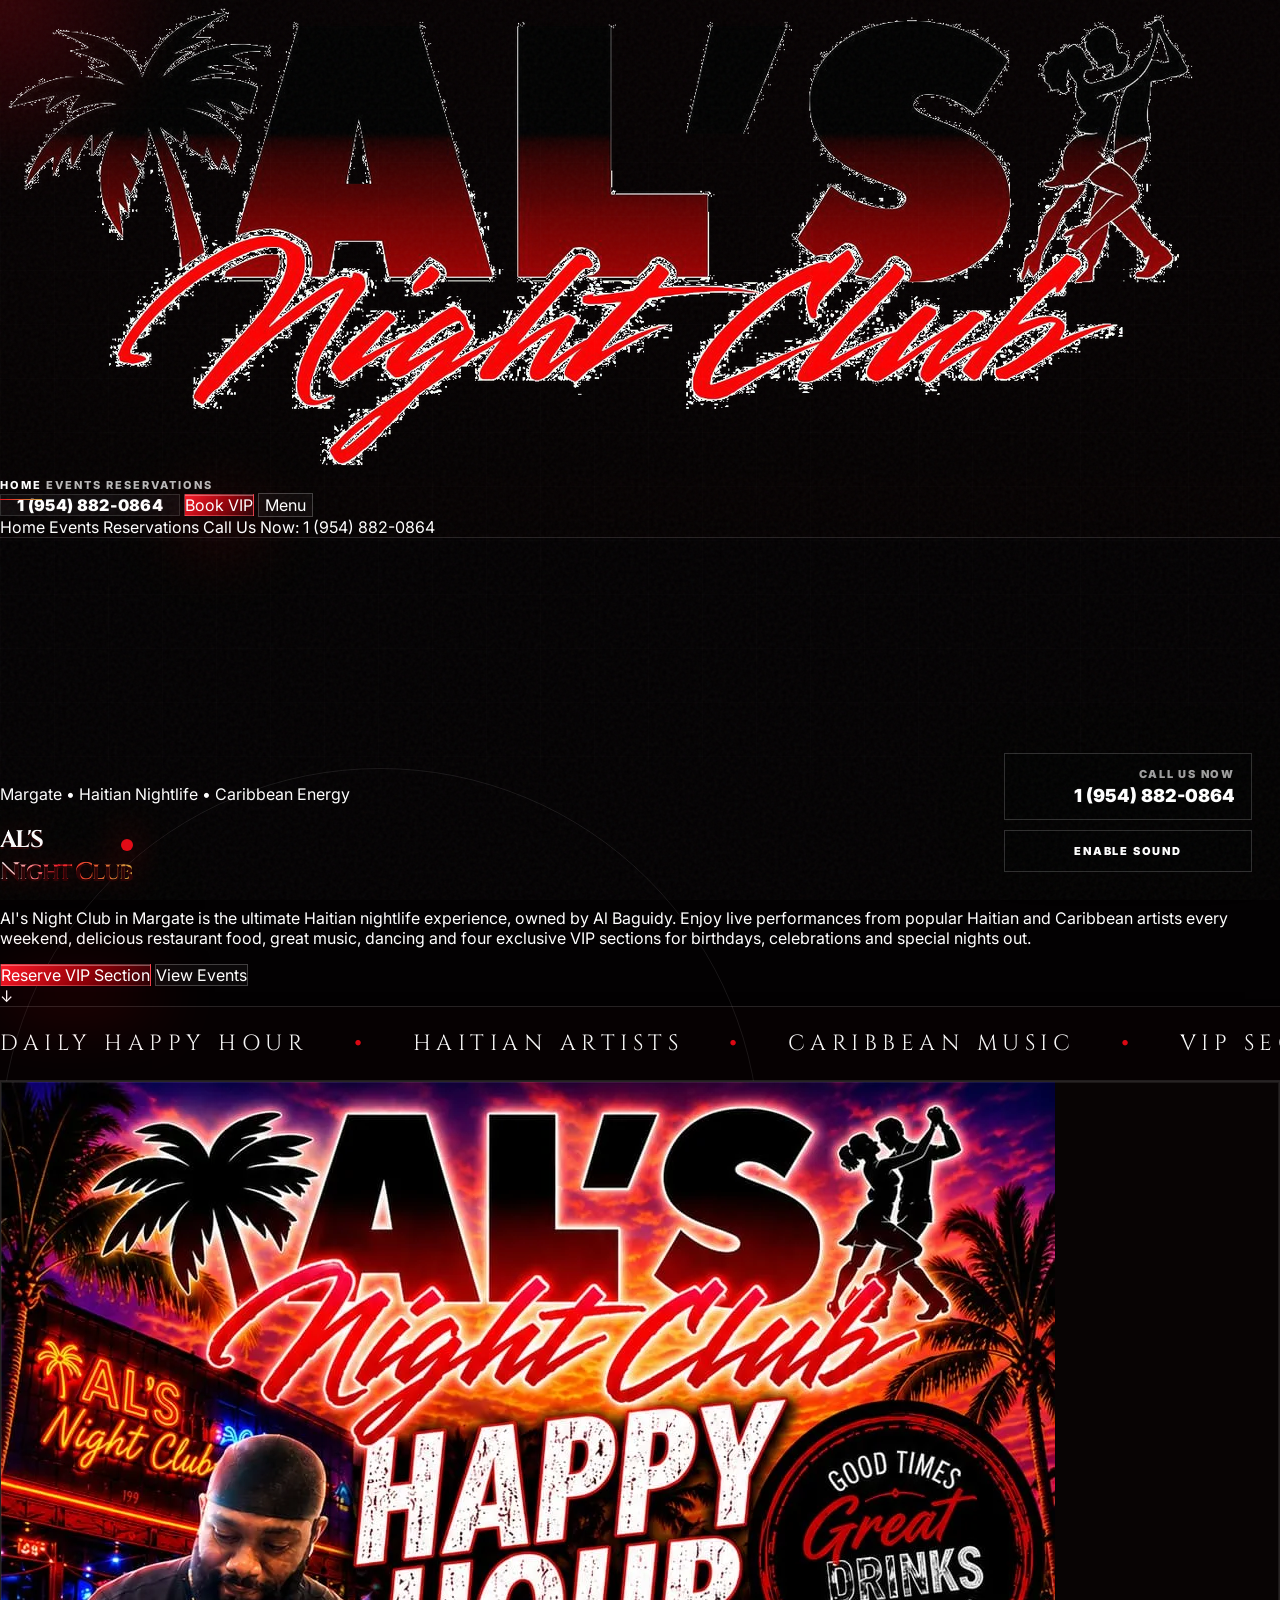
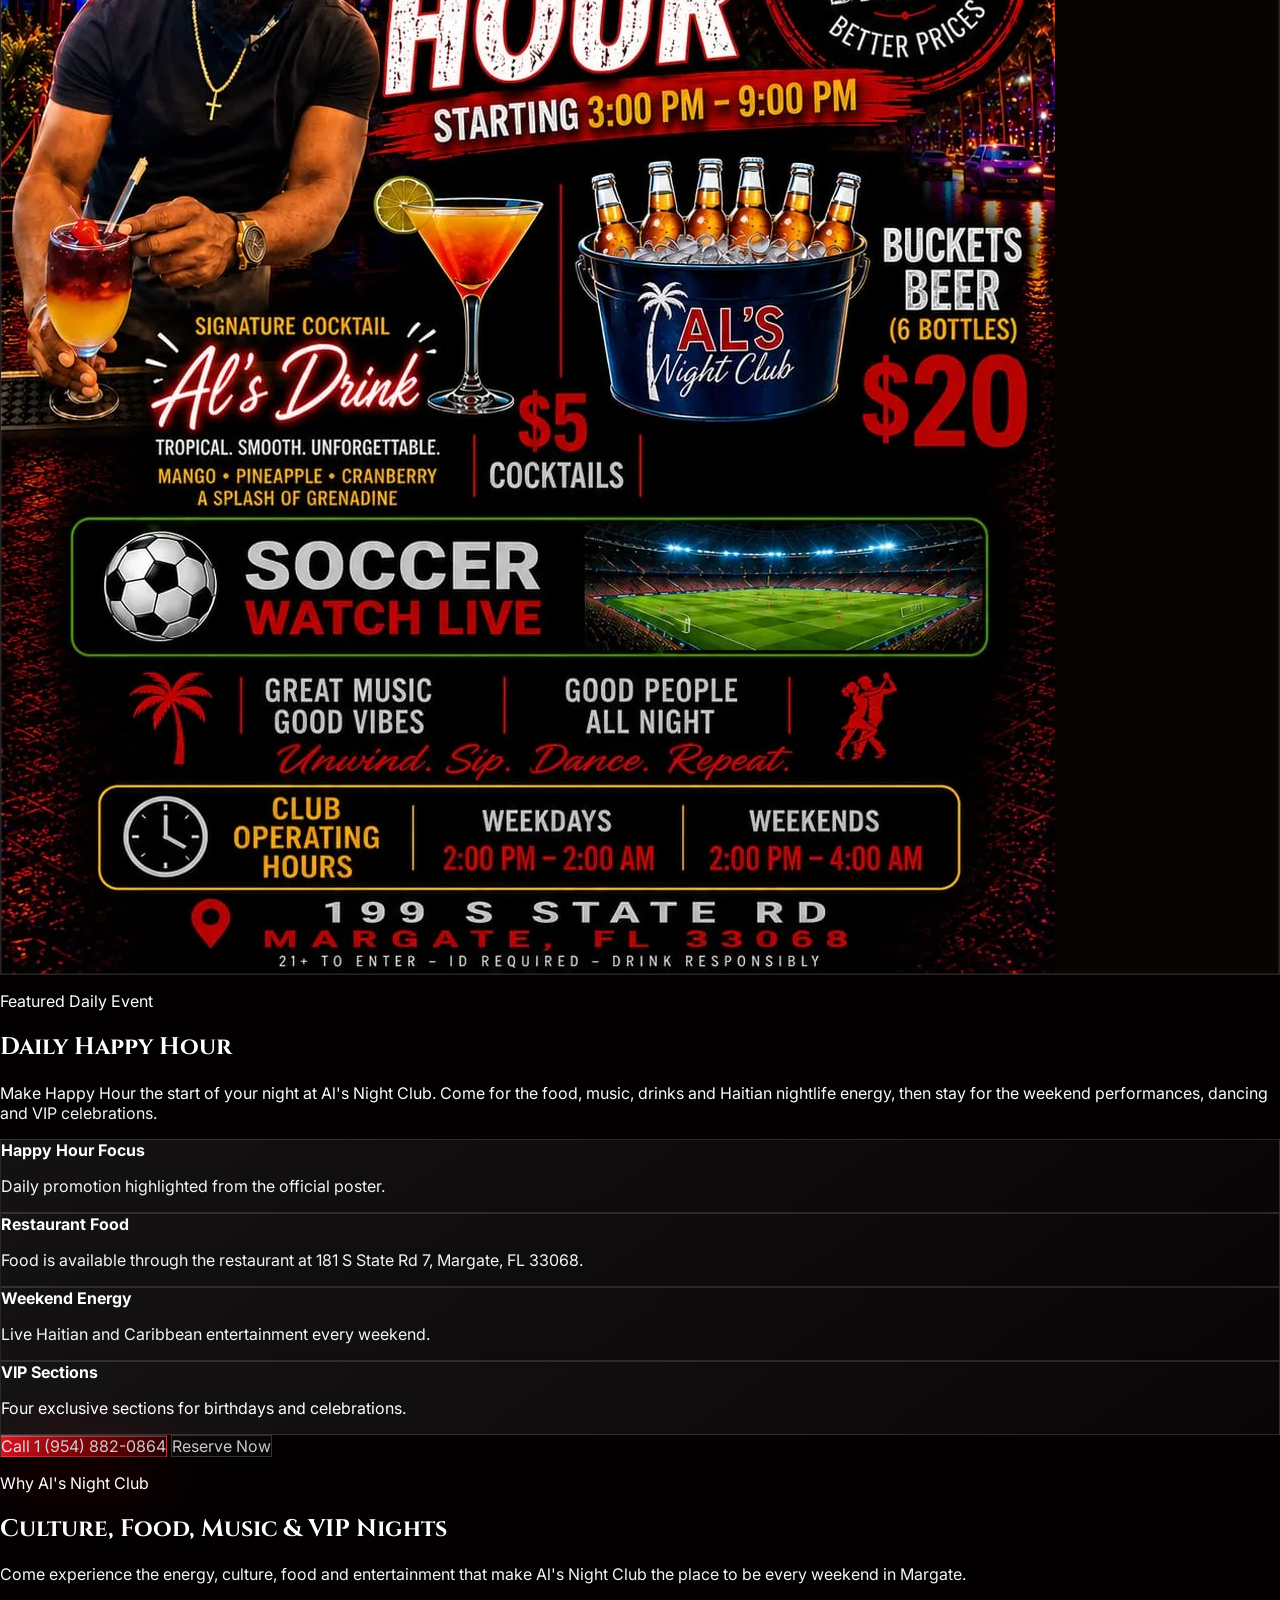
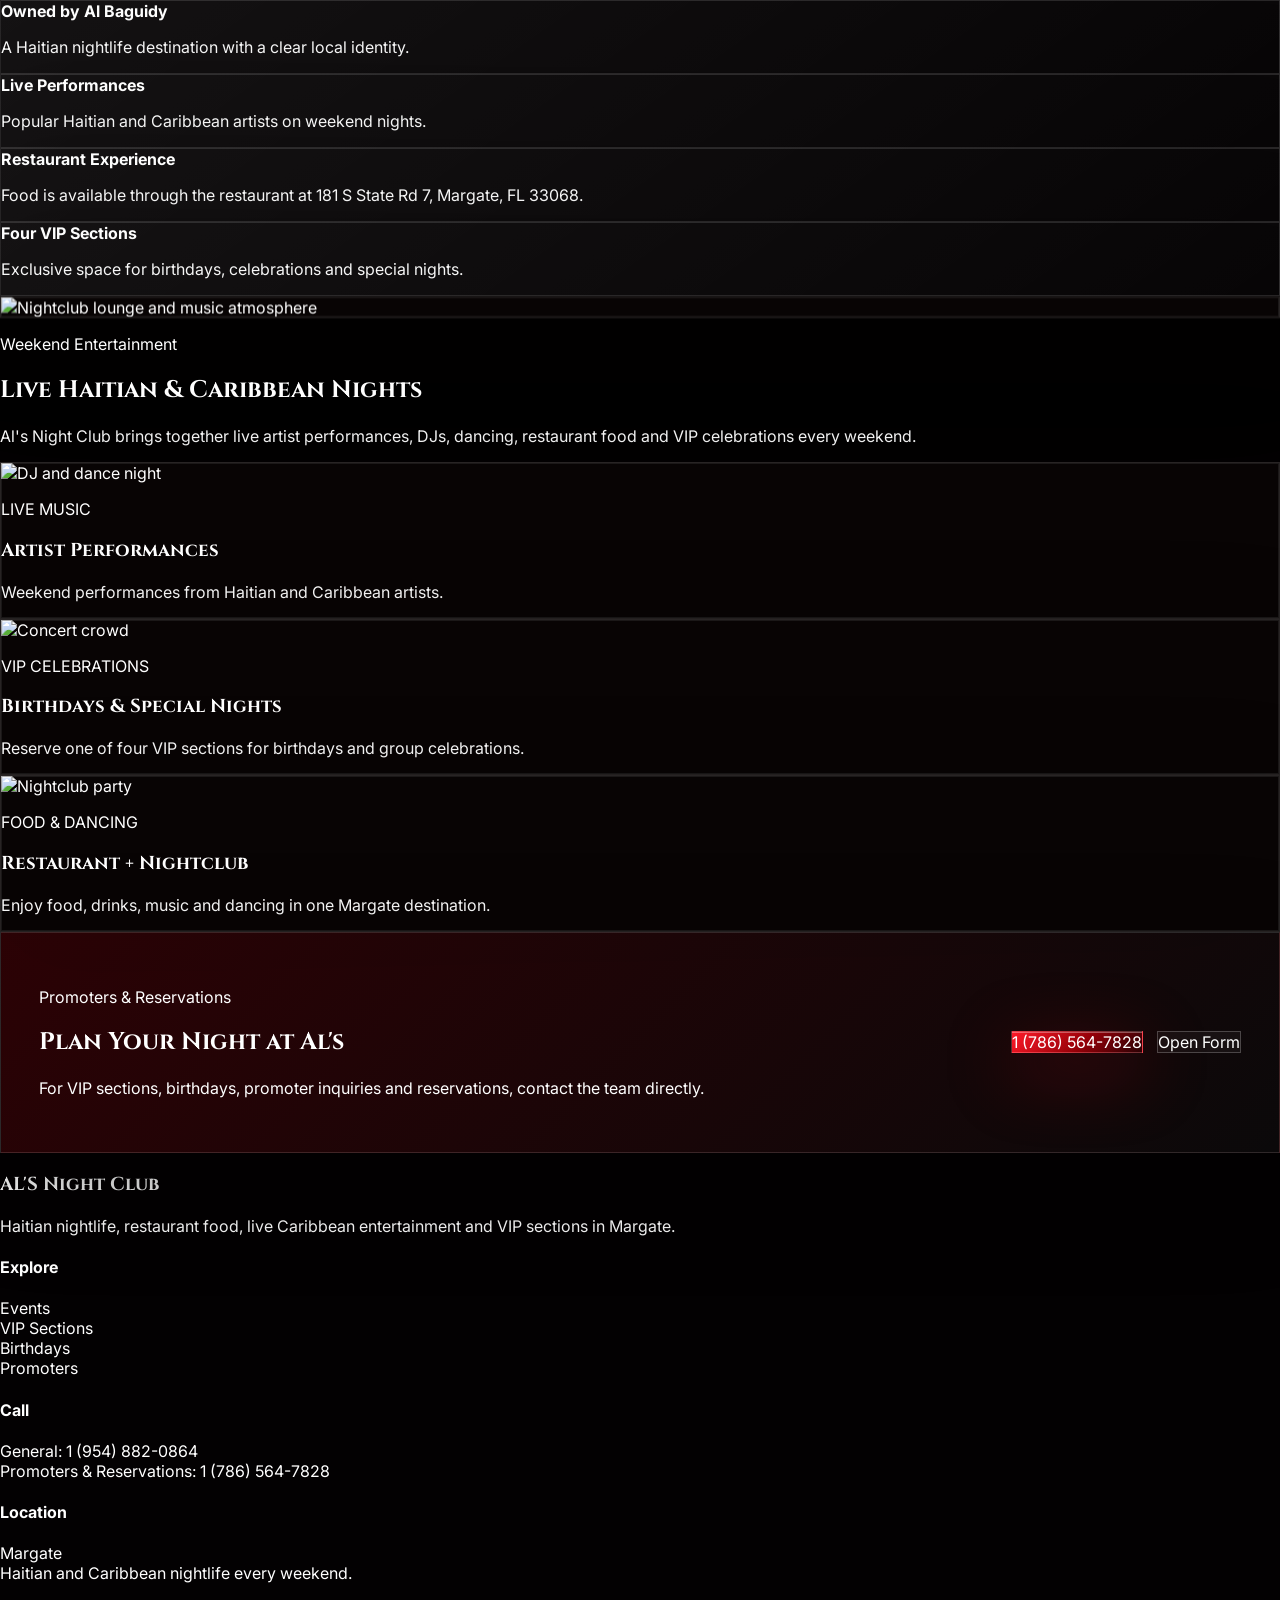
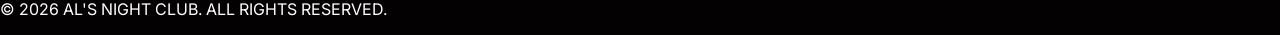
==== commit cb9b9afa: "update" ====
--- a/index.html
+++ b/index.html
@@ -5,8 +5,8 @@
     <meta charset="UTF-8">
     <meta name="viewport" content="width=device-width, initial-scale=1.0">
     <meta name="description"
-        content="Al's Night Club in North Lauderdale is the ultimate Haitian nightlife experience with live Haitian and Caribbean artists, restaurant food, music, dancing, VIP sections, birthdays and weekend entertainment.">
-    <title>Al's Night Club | Haitian Nightlife in North Lauderdale</title>
+        content="Al's Night Club in Margate is the ultimate Haitian nightlife experience with live Haitian and Caribbean artists, restaurant food, music, dancing, VIP sections, birthdays and weekend entertainment.">
+    <title>Al's Night Club | Haitian Nightlife in Margate</title>
     <script src="https://cdn.tailwindcss.com"></script>
     <link rel="stylesheet" href="assets/css/style.css">
 </head>
@@ -61,14 +61,14 @@
         </div>
 
         <div class="relative z-10 max-w-7xl mx-auto px-6 text-center pt-24">
-            <p class="reveal text-red-500 uppercase tracking-[.45em] text-xs font-black mb-7">North Lauderdale • Haitian
+            <p class="reveal text-red-500 uppercase tracking-[.45em] text-xs font-black mb-7">Margate • Haitian
                 Nightlife • Caribbean Energy</p>
             <h1
                 class="reveal hero-title font-display text-[70px] md:text-[22px] lg:text-[50px] leading-[.78] font-black">
                 AL'S<br><span class="text-gradient">Night Club</span>
             </h1>
             <p class="reveal max-w-4xl mx-auto mt-9 text-lg md:text-xl text-white/76 leading-8">
-                Al's Night Club in North Lauderdale is the ultimate Haitian nightlife experience, owned by Al Baguidy.
+                Al's Night Club in Margate is the ultimate Haitian nightlife experience, owned by Al Baguidy.
                 Enjoy live performances from popular Haitian and Caribbean artists every weekend, delicious restaurant
                 food, great music, dancing and four exclusive VIP sections for birthdays, celebrations and special
                 nights out.
@@ -112,7 +112,8 @@
                         </div>
                         <div class="lux-card p-5">
                             <b>Restaurant Food</b>
-                            <p class="text-white/55 text-sm mt-2">Food, drinks and club atmosphere in one place.</p>
+                            <p class="text-white/55 text-sm mt-2">Food is available through the restaurant at 181 S
+                                State Rd 7, Margate, FL 33068.</p>
                         </div>
                         <div class="lux-card p-5">
                             <b>Weekend Energy</b>
@@ -144,7 +145,7 @@
                 <h2 class="font-display text-5xl md:text-7xl mt-5 leading-tight">Culture, Food, Music & VIP Nights</h2>
                 <p class="text-white/65 leading-8 mt-6">
                     Come experience the energy, culture, food and entertainment that make Al's Night Club the place to
-                    be every weekend in North Lauderdale.
+                    be every weekend in Margate.
                 </p>
                 <div class="grid sm:grid-cols-2 gap-4 mt-8">
                     <div class="lux-card p-5"><b>Owned by Al Baguidy</b>
@@ -156,7 +157,8 @@
                         </p>
                     </div>
                     <div class="lux-card p-5"><b>Restaurant Experience</b>
-                        <p class="text-white/50 text-sm mt-2">Delicious food before and during the night.</p>
+                        <p class="text-white/50 text-sm mt-2">Food is available through the restaurant at 181 S State Rd
+                            7, Margate, FL 33068.</p>
                     </div>
                     <div class="lux-card p-5"><b>Four VIP Sections</b>
                         <p class="text-white/50 text-sm mt-2">Exclusive space for birthdays, celebrations and special
@@ -211,7 +213,7 @@
                         <p class="text-red-500 text-xs font-bold">FOOD & DANCING</p>
                         <h3 class="font-display text-3xl mt-2">Restaurant + Nightclub</h3>
                         <p class="text-white/55 mt-3 text-sm leading-6">Enjoy food, drinks, music and dancing in one
-                            North Lauderdale destination.</p>
+                            Margate destination.</p>
                     </div>
                 </article>
             </div>
@@ -243,7 +245,7 @@
                 <h3 class="font-display text-3xl tracking-[.12em]">AL'S <span class="text-red-600">Night Club</span>
                 </h3>
                 <p class="text-sm text-white/55 mt-4">Haitian nightlife, restaurant food, live Caribbean entertainment
-                    and VIP sections in North Lauderdale.</p>
+                    and VIP sections in Margate.</p>
             </div>
             <div>
                 <h4 class="font-bold mb-4">Explore</h4>
@@ -258,7 +260,7 @@
             </div>
             <div>
                 <h4 class="font-bold mb-4">Location</h4>
-                <p class="text-white/55 text-sm leading-8">North Lauderdale<br>Haitian and Caribbean nightlife every
+                <p class="text-white/55 text-sm leading-8">Margate<br>Haitian and Caribbean nightlife every
                     weekend.</p>
             </div>
         </div>
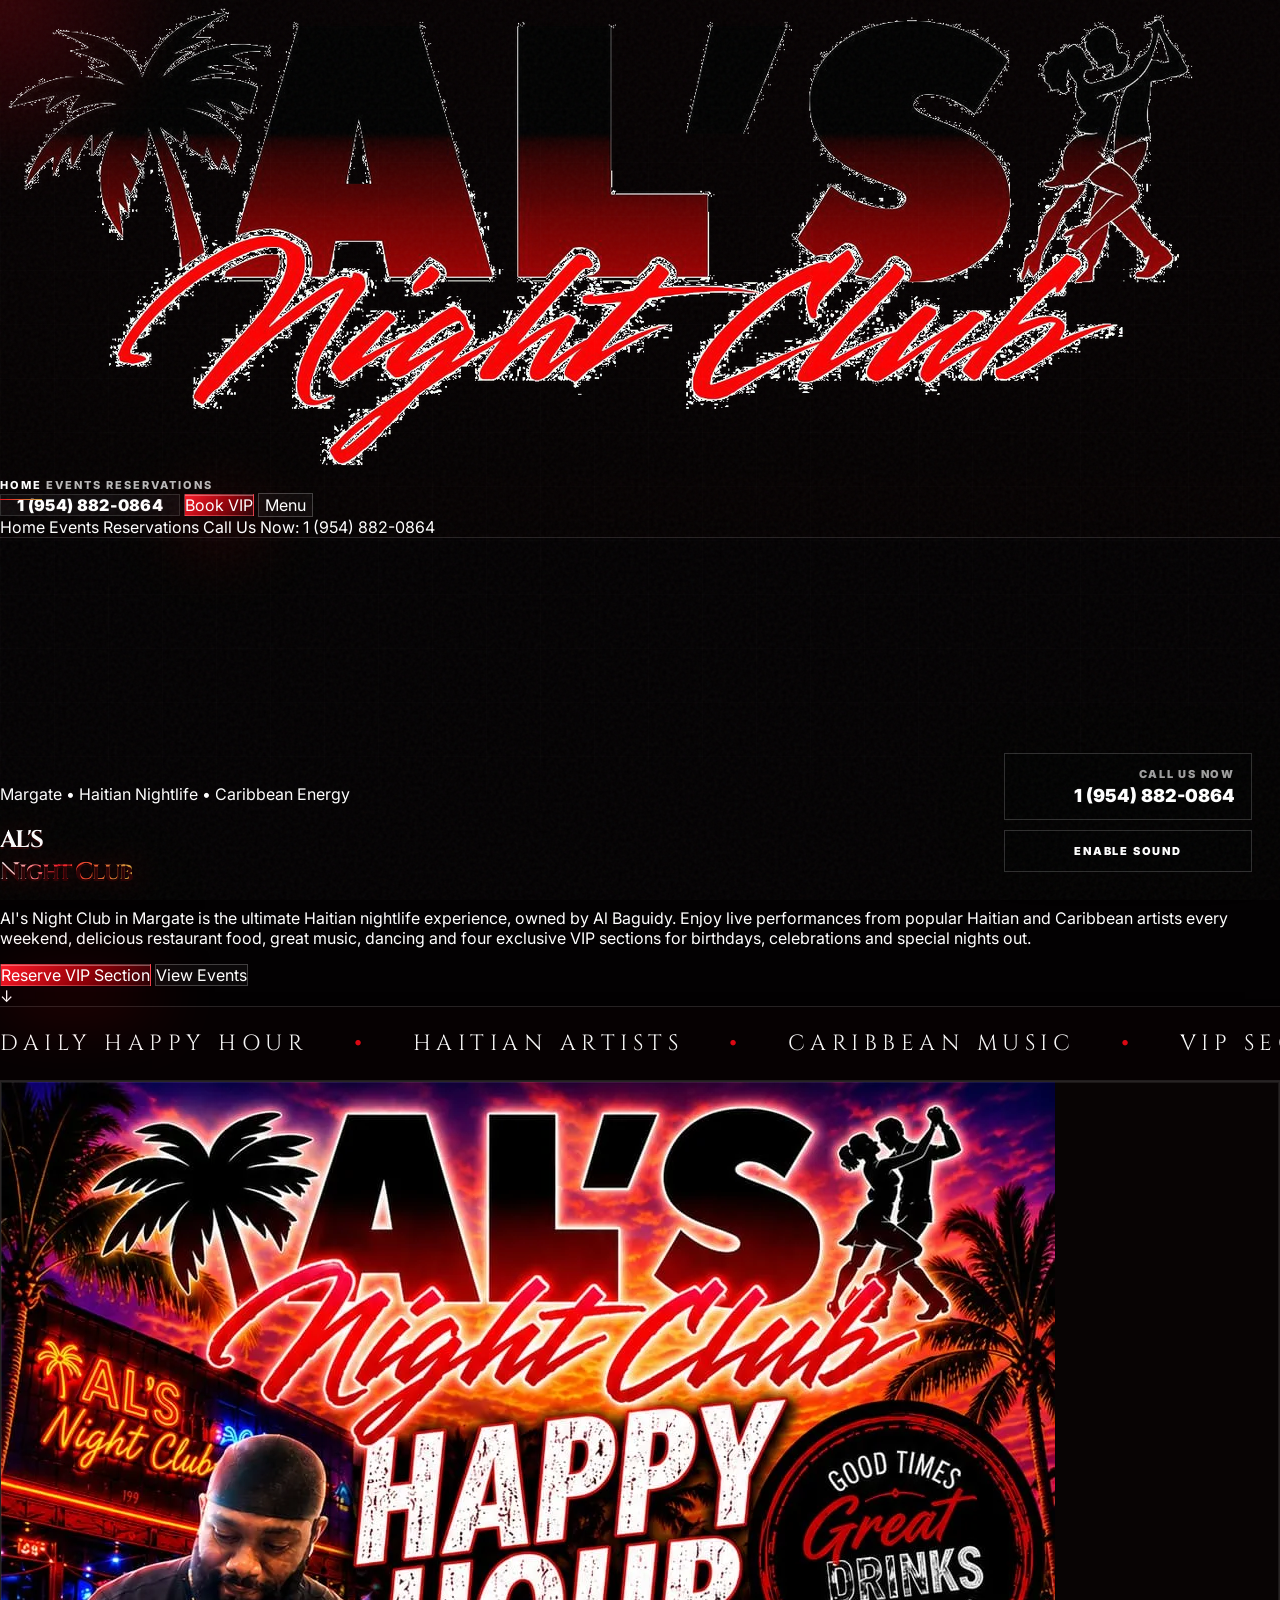
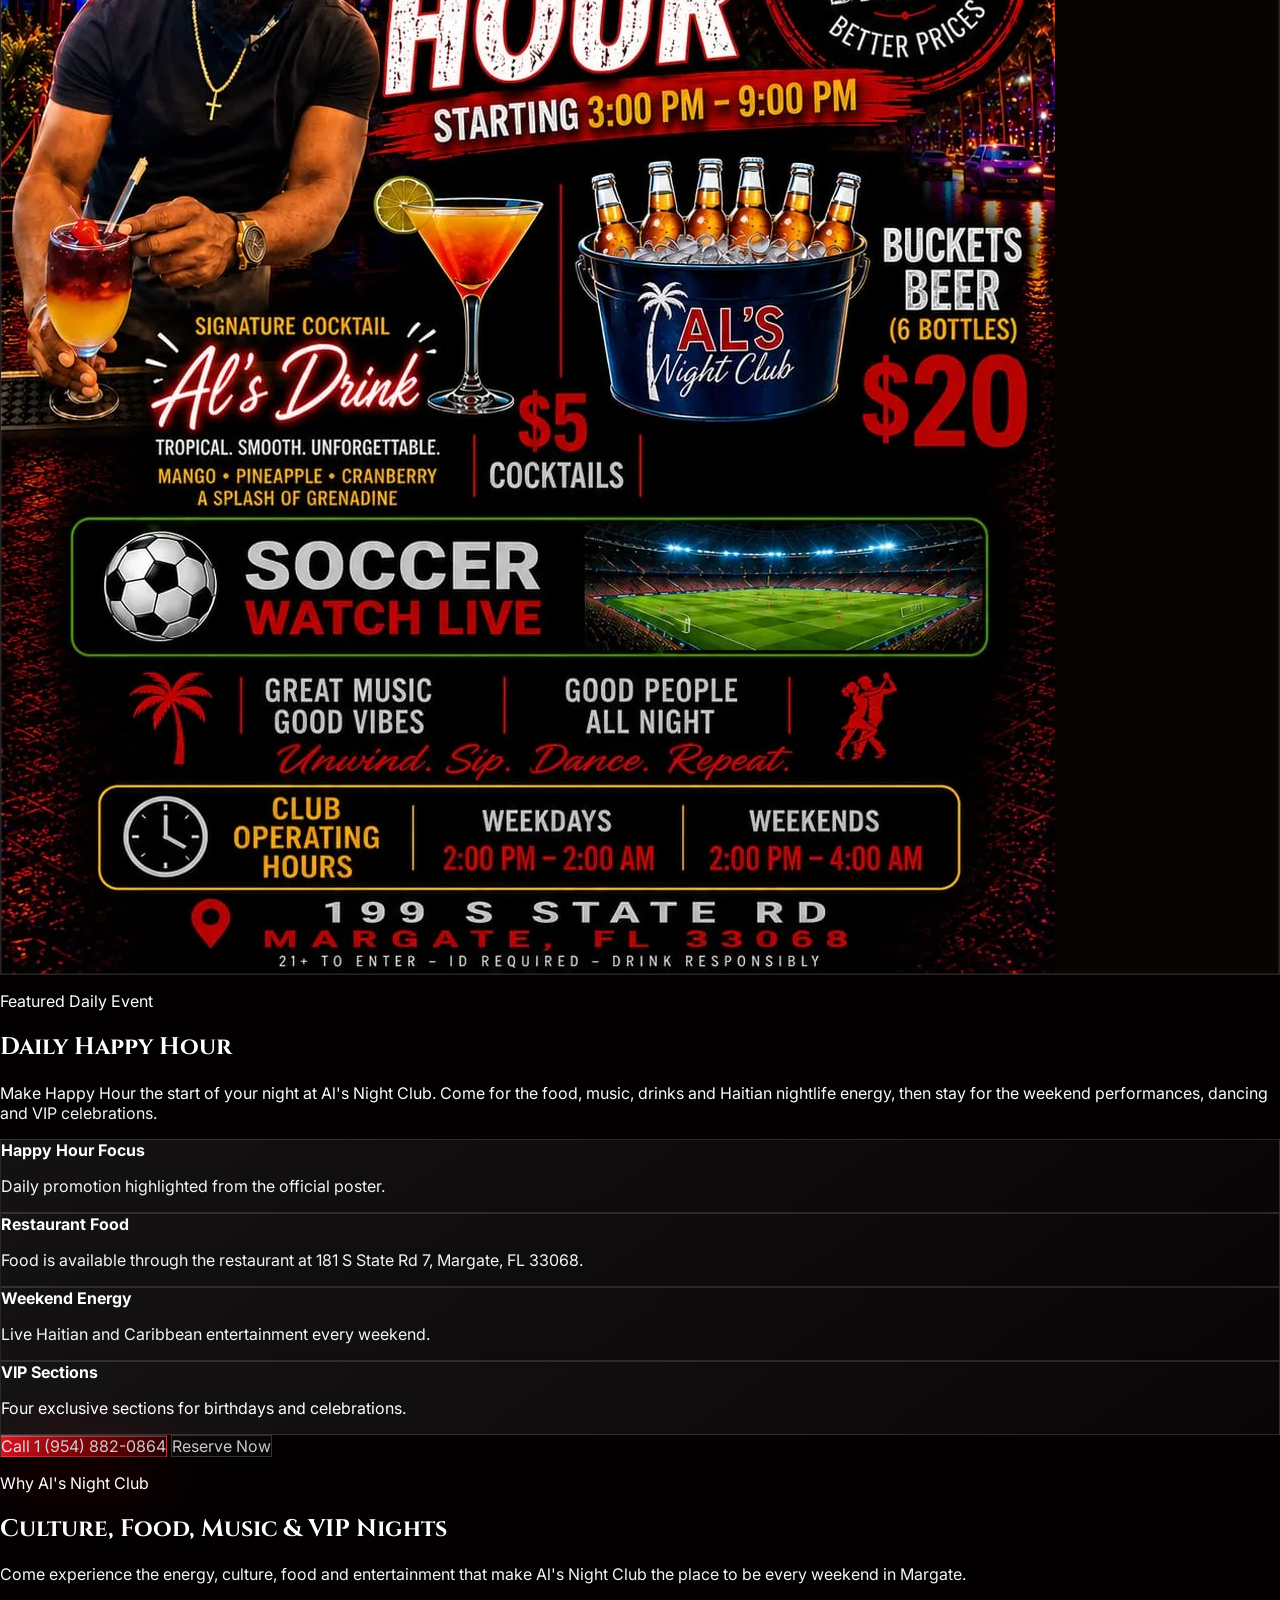
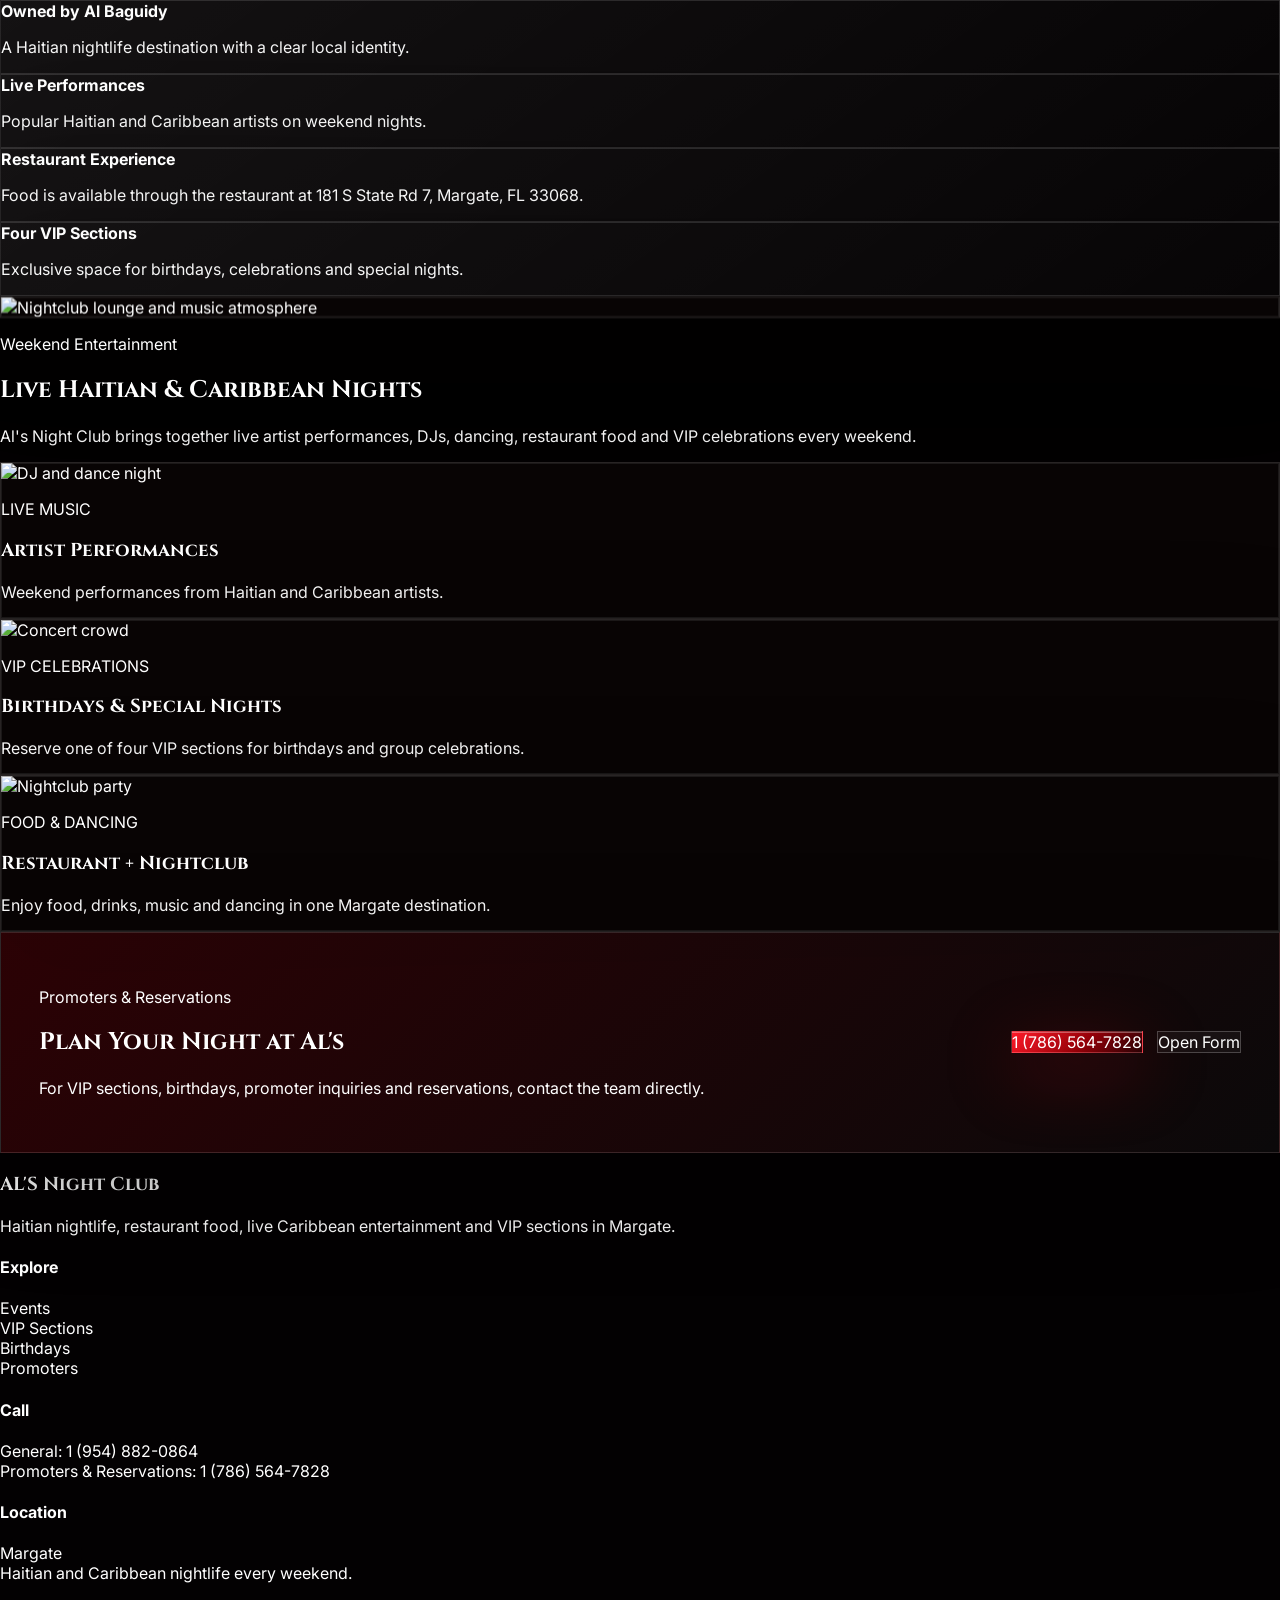
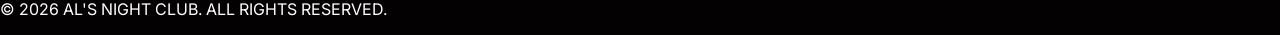
==== commit 3bfd7a76: "update" ====
--- a/index.html
+++ b/index.html
@@ -7,6 +7,9 @@
     <meta name="description"
         content="Al's Night Club in Margate is the ultimate Haitian nightlife experience with live Haitian and Caribbean artists, restaurant food, music, dancing, VIP sections, birthdays and weekend entertainment.">
     <title>Al's Night Club | Haitian Nightlife in Margate</title>
+    <link rel="icon" type="image/png" href="assets/fav.png">
+    <link rel="shortcut icon" type="image/png" href="assets/fav.png">
+    <link rel="apple-touch-icon" href="assets/fav.png">
     <script src="https://cdn.tailwindcss.com"></script>
     <link rel="stylesheet" href="assets/css/style.css">
 </head>
@@ -50,7 +53,7 @@
             <source src="assets/video/night.mp4" type="video/mp4">
         </video>
         <div class="absolute inset-0 video-overlay"></div>
-        <div class="hero-orbit hidden lg:block"></div>
+        <!-- <div class="hero-orbit hidden lg:block"></div> -->
 
         <div class="hero-action-stack">
             <a href="tel:+19548820864" class="call-now-box">
@@ -269,6 +272,17 @@
     </footer>
 
     <script src="assets/js/main.js"></script>
+    <script>
+        const heroVideo = document.getElementById('heroVideo');
+
+        if (heroVideo) {
+            heroVideo.addEventListener('timeupdate', () => {
+                if (heroVideo.currentTime >= 20) {
+                    heroVideo.classList.add('focus-girl');
+                }
+            });
+        }
+    </script>
 </body>
 
 </html>
--- a/assets/css/style.css
+++ b/assets/css/style.css
@@ -607,4 +607,26 @@
     .hero-title {
         font-size: 52px !important;
     }
+}
+
+/* Mobile hero video focus fix */
+/* Mobile video starts normal */
+@media (max-width: 768px) {
+    .hero-video {
+        padding-top: 0;
+        object-fit: cover;
+        object-position: center top;
+        transition: object-position 1.2s ease;
+    }
+
+    /* After 10 seconds, focus right side/girl area */
+    .hero-video.focus-girl {
+        object-position: 70% center;
+    }
+}
+
+@media (max-width: 430px) {
+    .hero-video.focus-girl {
+        object-position: 74% center;
+    }
 }
